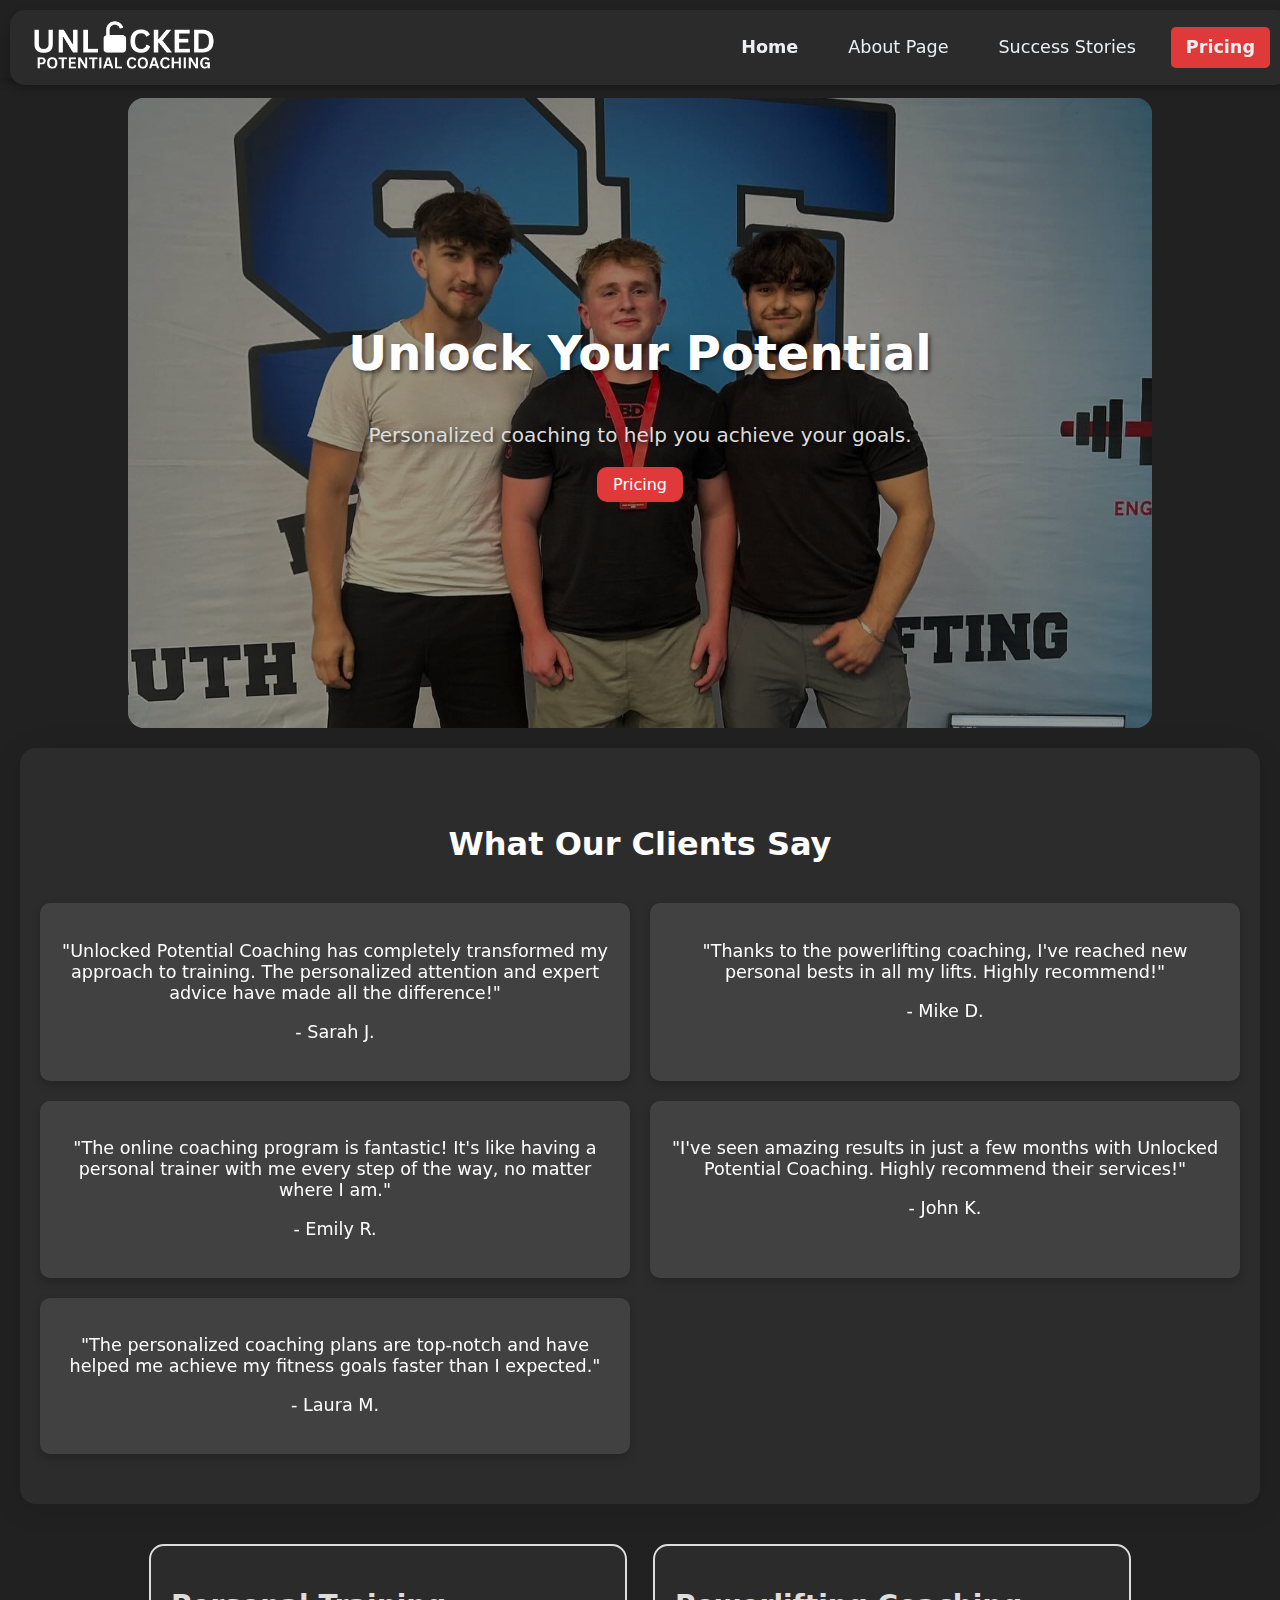
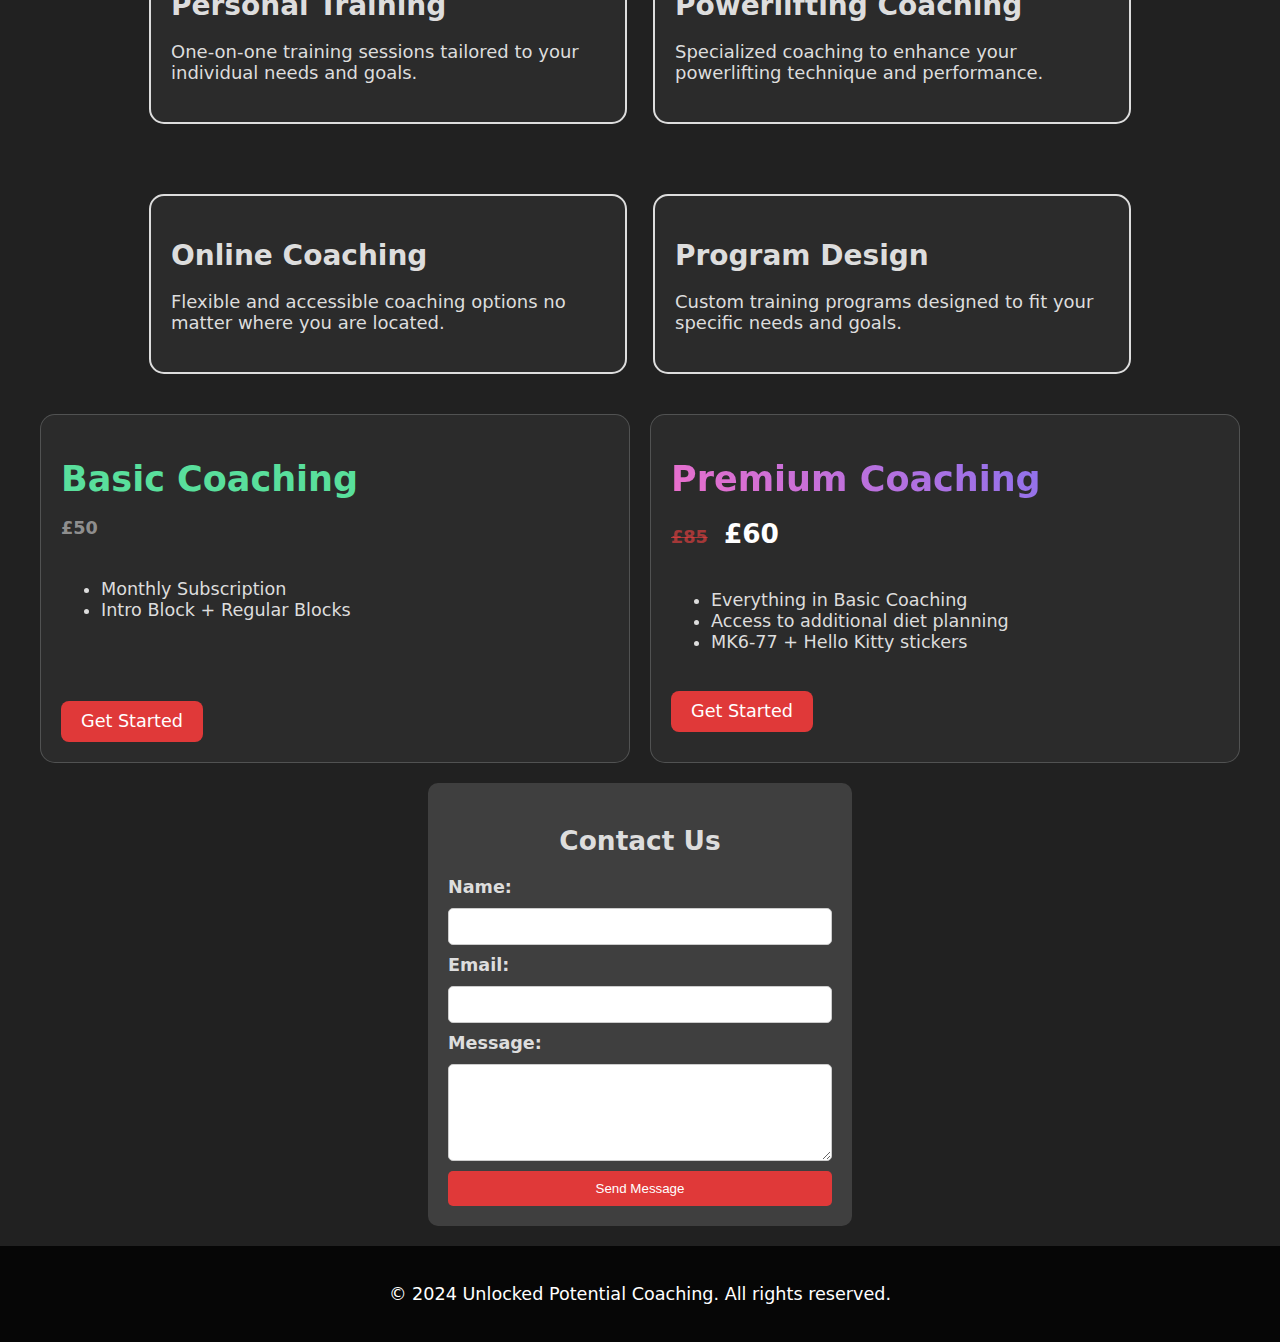
==== index.html @ 88c28a13 "Sticky Header + mobile support" ====
<!DOCTYPE html>
<html lang="en">

<head>
    <meta charset="UTF-8">
    <meta name="viewport" content="width=device-width, initial-scale=1.0">
    <title>Unlocked Potential Coaching</title>
    <link rel="stylesheet" href="styles.css">
    <link rel="apple-touch-icon" sizes="180x180" href="/assets/favicon/apple-touch-icon.png">
    <link rel="icon" type="image/png" sizes="32x32" href="/assets/favicon/favicon-32x32.png">
    <link rel="icon" type="image/png" sizes="16x16" href="/assets/favicon/favicon-16x16.png">
    <link rel="manifest" href="/assets/favicon/site.webmanifest">
    <script async src="https://js.stripe.com/v3/buy-button.js"></script>
    <style>
        
        html {
            scroll-behavior: smooth;
        }

        .cta {
            display: inline-block;
            text-align: center;
            background-color: var(--secondarycolor);
            color: #fff;
            padding: 10px 20px;
            border-radius: 8px;
            text-decoration: none;
            margin-top: 20px;
            position: relative;
            z-index: 2;
            cursor: pointer;
            transition: background-color 0.3s ease, box-shadow 400ms ease, transform 200ms ease;
        }

        .cta:hover {
            background-color: hsl(165, 82.26%, 51.37%);
            box-shadow: 0 0 15px 2px hsl(165, 82.26%, 51.37%);
            transform: scale(1.05);
        }

        .stripe-container {
            display: inline-block;
        }

        .stripe-container>div {
            display: none;
        }

        #contact {
    padding: 20px;
    background-color: #3f3f3f;
    border-radius: 10px;
    max-width: 30%;
    margin: 0 auto;
}

#contact h2 {
    text-align: center;
    margin-bottom: 20px;
}

#contact form {
    display: flex;
    flex-direction: column;
    gap: 10px;
}

#contact label {
    font-weight: bold;
}

#contact input,
#contact textarea {
    padding: 10px;
    border: 1px solid #ccc;
    border-radius: 5px;
}

#contact button {
    padding: 10px;
    background-color: var(--secondarycolor);
    color: rgb(255, 255, 255);
    border: none;
    border-radius: 5px;
    cursor: pointer;
    transition: background-color 0.3s ease;
}

#contact button:hover {
    background-color: hsl(165, 82.26%, 51.37%);
}
@media (max-width: 768px) {
    #contact {
        max-width: 80%;
    }
}




    </style>
</head>

<body>

<header>
    <div class="header-container">
        <div class="logo">
            <img src="/assets/logo.png" alt="Unlocked Potential Coaching Logo">
        </div>
        <input type="checkbox" id="sidebar-active">
        <label for="sidebar-active" id="hamburger-menu">
            <span></span>
            <span></span>
            <span></span>
        </label>
        <label id="overlay" for="sidebar-active"></label>
        <nav class="nav-links links-container">
            <label for="sidebar-active" class="close-sidebar-button">
                <svg xmlns="http://www.w3.org/2000/svg" height="32" viewBox="0 -960 960 960" width="32" fill="#ffffff">
                    <path
                        d="m256-200-56-56 224-224-224-224 56-56 224 224 224-224 56 56-224 224 224 224-56 56-224-224-224 224Z" />
                </svg>
            </label>
            <a href="#" class="active">Home</a>
            <a href="/pages/About.html">About Page</a>
            <a href="/pages/Stories.html">Success Stories</a>
            <a href="#pricing" class="cta-link">Pricing</a>
        </nav>
    </div>
</header>





    <section class="hero">
        <h1>Unlock Your Potential</h1>
        <p>Personalized coaching to help you achieve your goals.</p>
        <a href="#pricing">Pricing</a>
    </section>

<section class="testimonials">
    <h2>What Our Clients Say</h2>
    <div class="testimonials-grid">
        <div class="testimonial-item">
            <p>"Unlocked Potential Coaching has completely transformed my approach to training. The personalized
                attention and expert advice have made all the difference!"</p>
            <p>- Sarah J.</p>
        </div>
        <div class="testimonial-item">
            <p>"Thanks to the powerlifting coaching, I've reached new personal bests in all my lifts. Highly recommend!"
            </p>
            <p>- Mike D.</p>
        </div>
        <div class="testimonial-item">
            <p>"The online coaching program is fantastic! It's like having a personal trainer with me every step of the
                way, no matter where I am."</p>
            <p>- Emily R.</p>
        </div>
        <div class="testimonial-item">
            <p>"I've seen amazing results in just a few months with Unlocked Potential Coaching. Highly recommend their
                services!"</p>
            <p>- John K.</p>
        </div>
        <div class="testimonial-item">
            <p>"The personalized coaching plans are top-notch and have helped me achieve my fitness goals faster than I
                expected."</p>
            <p>- Laura M.</p>
        </div>

    </div>
</section>



    <section class="sections">
        <div class="section">
            <h2>Personal Training</h2>
            <p>One-on-one training sessions tailored to your individual needs and goals.</p>
            <div class="overlay-effect"></div>
        </div>
        <div class="section">
            <h2>Powerlifting Coaching</h2>
            <p>Specialized coaching to enhance your powerlifting technique and performance.</p>
            <div class="overlay-effect"></div>
        </div>
        <div class="section">
            <h2>Online Coaching</h2>
            <p>Flexible and accessible coaching options no matter where you are located.</p>
            <div class="overlay-effect"></div>
        </div>
        <div class="section">
            <h2>Program Design</h2>
            <p>Custom training programs designed to fit your specific needs and goals.</p>
            <div class="overlay-effect"></div>
        </div>
    </section>

    <main class="main flow" id="pricing">
      
        <div class="cards">
            <div class="cards__inner">
                <!-- Basic Package -->
                <div class="card">
                    <h1 class="card__heading">Basic Coaching</h1>
                    <p class="card__price">£50</p>
                    <ul>
                        <li>Monthly Subscription</li>
                        <li>Intro Block + Regular Blocks</li>
                        <br>
                        <br>
                    </ul>
                    <div class="cta" onclick="window.open('https://buy.stripe.com/test_aEU6qYb2I2iV1IA4gi', '_blank');">Get
                        Started</div>
                    <div class="overlay-effect"></div>
                </div>
                <!-- Simple Package -->
                <div class="card">
                    <h1 class="card__heading gradient-text">Premium Coaching</h1>
                    <p class="card__price">
                        <span class="original-price">£85</span>
                        <span class="discounted-price">£60</span>
                    </p>
                    <ul>
                        <li>Everything in Basic Coaching</li>
                        <li>Access to additional diet planning</li>
                        <li>MK6-77 + Hello Kitty stickers</li>
                    </ul>
                    <div class="cta" onclick="window.open('https://buy.stripe.com/test_6oE5mU4Ek4r3bjaeUV', '_blank');">Get Started
                    </div>
                    <div class="overlay-effect"></div>
                </div>


            </div>
        </div>
    </main>

<section id="contact">
    <h2>Contact Us</h2>
    <form action="https://formspree.io/f/manwdkyg" method="POST">
        <label for="name">Name:</label>
        <input type="text" id="name" name="name" required>

        <label for="email">Email:</label>
        <input type="email" id="email" name="email" required>

        <label for="message">Message:</label>
        <textarea id="message" name="message" rows="5" required></textarea>

        <button type="submit">Send Message</button>
    </form>
</section>
    

    <footer>
        <p>&copy; 2024 Unlocked Potential Coaching. All rights reserved.</p>
    </footer>

    <script>
        document.addEventListener("DOMContentLoaded", function () {
            const hoverElements = document.querySelectorAll('.card, .section');

            hoverElements.forEach(element => {
                element.addEventListener('mousemove', function (e) {
                    const rect = element.getBoundingClientRect();
                    const x = e.clientX - rect.left;
                    const y = e.clientY - rect.top;

                    element.style.setProperty('--x', `${x}px`);
                    element.style.setProperty('--y', `${y}px`);
                });

                element.addEventListener('mouseleave', function () {
                    element.style.setProperty('--x', `50%`);
                    element.style.setProperty('--y', `50%`);
                });
            });
        });
    </script>

</body>

</html>
---- styles.css ----
:root {
    --secondarycolor: #e03939;
    --color-1: #2b2b2b;
    --text-color: #eceff1;
    --accent-color: hsla(165, 82%, 51%, 0.301);
}

body {
    font-family: "League Spartan", system-ui, sans-serif;
    font-size: 1.1rem;
    line-height: 1.2;
    background-color: #212121;
    color: #ddd;
    margin: 0;
    margin-top: 3%;
    padding: 0;
}

header {
    background: #00000009;
    color: #eceff1;
    padding: 20px;
    text-align: center;
    position: relative;
    z-index: 100;
    box-shadow: 0 4px 8px rgba(0, 0, 0, 0.2);
    transition: background-color 400ms ease, box-shadow 400ms ease, transform 200ms ease;
    margin-bottom: 20px;
}

header h1 {
    margin: 0;
}

.header-container {
    background: #2b2b2b;
    padding: 10px 20px;
    box-shadow: 0 4px 8px rgba(0, 0, 0, 0.2);
    display: flex;
    align-items: center;
    justify-content: space-between;
    border-radius: 15px;
    position: fixed;
    top: 0;
    left: 0;
    right: 0;
    z-index: 100;
    width: calc(100% - 40px);
    margin: 10px;
}



.logo img {
    height: 50px;
    width: auto;
}

#hamburger-menu {
    cursor: pointer;
    display: none;
    flex-direction: column;
    justify-content: space-between;
    width: 30px;
    height: 20px;
}

#hamburger-menu span {
    display: block;
    height: 3px;
    width: 100%;
    background-color: var(--text-color);
    border-radius: 2px;
}


.nav-links {
    display: flex;
    gap: 20px;
    justify-content: flex-end;
    flex: 1;
}

.nav-links a {
    color: #eceff1;
    text-decoration: none;
    padding: 10px 15px;
    transition: background-color 0.3s ease, color 0.3s ease;
}

.nav-links a.active {
    font-weight: bold;
}

.nav-links a:hover {
    color: #ffffff;
    background-color: rgba(255, 255, 255, 0.1);
    border-radius: 5px;
}

.cta-link {
    background-color: var(--secondarycolor);
    color: white;
    padding: 10px 20px;
    border-radius: 5px;
    font-weight: bold;
    transition: background-color 0.3s ease, transform 0.2s ease;
}

.cta-link:hover {
    background-color: var(--accent-color);
    transform: scale(1.1);
    box-shadow: 0 0 15px 2px var(--accent-color);
}

.hero {
    display: flex;
    flex-direction: column;
    justify-content: center;
    align-items: center;
    height: 70vh;
    width: 80%;
    text-align: center;
    background: url('/assets/pic1.jpg') no-repeat center;
    background-size: cover;
    background-position: center middle;
    border-radius: 16px;
    position: relative;
    z-index: 1;
    color: white;
    margin: 0 auto;
}

.hero::before {
    content: '';
    position: absolute;
    top: 0;
    left: 0;
    width: 100%;
    height: 100%;
    background: rgba(0, 0, 0, 0.4);
    z-index: -1;
    border-radius: 16px;
}

.hero h1 {
    font-size: 48px;
    margin: 0 0 20px;
    color: #ffffff;
    text-shadow: 2px 2px 4px rgba(0, 0, 0, 0.6);
}

.hero p {
    font-size: 20px;
    margin: 20px 0;
    color: #dddddd;
    text-shadow: 2px 2px 4px rgba(0, 0, 0, 0.6);
}

.hero a {
    color: #fff;
    background-color: var(--secondarycolor);
    padding: 8px 16px;
    text-decoration: none;
    border-radius: 10px;
    font-size: 16px;
    transition: background-color 0.3s ease, box-shadow 400ms ease, transform 200ms ease;
    position: relative;
    z-index: 2;
}

.hero a:hover {
    transform: scale(1.1);
    background-color: var(--accent-color);
    box-shadow: 0 0 15px 2px var(--accent-color);
}

.sections {
    display: grid;
    grid-template-columns: repeat(2, minmax(auto, 35%));
    gap: 70px;
    padding: 20px;
    justify-content: center;
}

.section {
    background-color: #2b2b2b;
    border: 2px solid;
    border-radius: 15px;
    padding: 20px;
    transition: background 400ms ease, box-shadow 400ms ease, transform 200ms ease;
    width: 100%;
    justify-self: center;
    position: relative;
    overflow: hidden;
}

.section h2 {
    font-size: 28px;
    margin-bottom: 15px;
}

.section p {
    font-size: 18px;
}

.main {
    max-width: 1200px;
    margin: 0 auto;
    padding: 20px;
}

.cards {
    position: relative;
}

.cards__inner {
    display: flex;
    flex-wrap: wrap;
    gap: 20px;
}

.card {
    flex: 1 1 30%;
    padding: 20px;
    background-color: #2b2b2b;
    border: 1px solid #eceff133;
    border-radius: 15px;
    transition: background 400ms ease, box-shadow 400ms ease, transform 200ms ease;
    position: relative;
    overflow: hidden;
}

.card__heading {
    color: #59df9c;
    font-size: 35px;
    font-weight: 600;
    margin-bottom: 10px;
}

.card__price {
    color: rgba(255, 255, 255, 0.486);
    font-weight: 700;
    margin-bottom: 40px;
}

.original-price {
    text-decoration: line-through;
    color: #e43f3fab;
    margin-right: 10px;
}

.discounted-price {
    color: rgb(255, 255, 255);
    font-size: 1.5em;
    font-weight: bold;
}

.cta {
    display: block;
    text-align: center;
    background-color: var(--secondarycolor);
    color: #fff;
    padding: 10px;
    border-radius: 8px;
    text-decoration: none;
    margin-top: 20px;
    position: relative;
    z-index: 2;
    transition: background-color 0.3s ease, box-shadow 400ms ease, transform 200ms ease;
}

.cta:hover {
    background-color: var(--accent-color);
    box-shadow: 0 0 15px 2px var(--accent-color);
    transform: scale(1.05);
}

.testimonials {
    background: rgba(255, 255, 255, 0.05);
    border-radius: 16px;
    box-shadow: 0 4px 30px rgba(0, 0, 0, 0.1);
    padding: 50px 20px;
    margin: 20px;
    color: white;
    text-align: center;
}

.testimonials-grid {
    display: grid;
    grid-template-columns: repeat(2, 1fr);
    gap: 20px;
    margin-top: 30px;
}

.testimonials h2 {
    font-size: 32px;
    margin-bottom: 40px;
}

.testimonial-item {
    background: rgba(255, 255, 255, 0.1);
    backdrop-filter: blur(10px);
    border-radius: 10px;
    padding: 20px;
    box-shadow: 0 4px 10px rgba(0, 0, 0, 0.2);
    color: white;
}

footer {
    background: rgba(0, 0, 0, 0.8);
    color: white;
    text-align: center;
    padding: 20px;
    margin-top: 20px;
}

.hover-effect {
    position: relative;
    z-index: 1;
    background-color: #2b2b2b;
    border-radius: 15px;
    padding: 20px;
    transition: background 400ms ease, box-shadow 400ms ease, transform 200ms ease;
}

@keyframes gradient-animation {
    0% {
        background-position: 0% 50%;
    }

    50% {
        background-position: 100% 50%;
    }

    100% {
        background-position: 0% 50%;
    }
}

.gradient-text {
    background: linear-gradient(45deg, #ff6ec4, #7873f5, #4fba6f, #ff6ec4);
    background-size: 300% 300%;
    -webkit-background-clip: text;
    -webkit-text-fill-color: transparent;
    animation: gradient-animation 5s ease infinite;
}

.overlay-effect {
    position: absolute;
    inset: 0;
    pointer-events: none;
    user-select: none;
    opacity: 0.2;
    transition: 400ms ease-in-out;
    border-radius: inherit;
}

.section:nth-child(1):hover {
    background: transparent;
    box-shadow: 0 0 15px 2px var(--accent-color);
    transform: scale(1.05);
}

.section:nth-child(1):hover .overlay-effect {
    opacity: 1;
    background: radial-gradient(circle at var(--x) var(--y), var(--accent-color, 0.2), transparent 50%);
}

.section:nth-child(2):hover {
    background: transparent;
    box-shadow: 0 0 15px 2px hsl(291.34, 95.9%, 61.76%);
    transform: scale(1.05);
}

.section:nth-child(2):hover .overlay-effect {
    opacity: 1;
    background: radial-gradient(circle at var(--x) var(--y), hsl(291.34, 95.9%, 61.76%, 0.2), transparent 50%);
}

.section:nth-child(3):hover {
    background: transparent;
    box-shadow: 0 0 15px 2px hsl(338.69, 100%, 48.04%);
    transform: scale(1.05);
}

.section:nth-child(3):hover .overlay-effect {
    opacity: 1;
    background: radial-gradient(circle at var(--x) var(--y), hsl(338.69, 100%, 48.04%, 0.2), transparent 50%);
}

.section:nth-child(4):hover {
    background: transparent;
    box-shadow: 0 0 15px 2px hsl(48, 100%, 67%);
    transform: scale(1.05);
}

.section:nth-child(4):hover .overlay-effect {
    opacity: 1;
    background: radial-gradient(circle at var(--x) var(--y), hsl(48, 100%, 67%, 0.2), transparent 50%);
}

.card:nth-child(1):hover {
    box-shadow: 0 0 15px 2px hsl(338.69, 100%, 48.04%);
    transform: scale(1.05);
}

.card:nth-child(2):hover {
    box-shadow: 0 0 15px 2px hsl(338.69, 100%, 48.04%);
    transform: scale(1.05);
}

.card:nth-child(1):hover .overlay-effect {
    opacity: 1;
    background: radial-gradient(circle at var(--x) var(--y), hsl(338.69, 100%, 48.04%, 0.2), transparent 50%);
}

.card:nth-child(2):hover .overlay-effect {
    opacity: 1;
    background: radial-gradient(circle at var(--x) var(--y), hsl(338.69, 100%, 48.04%, 0.2), transparent 50%);
}

@media (max-width: 768px) {
    .header-container {
        flex-direction: column;
    }

    .nav-links {
        justify-content: center;
        flex-wrap: wrap;
    }

    .sections {
        grid-template-columns: 1fr;
        gap: 15px;
        width: 60%;
        margin: 0 auto;
    }

    .testimonials-grid {
        grid-template-columns: 1fr;
    }

    .hero {
        width: 90%;
    }

    .card {
        flex: 1 1 100%;
    }

    .profile {
        margin: 0px;
    }

    .profile-container {
        gap: 10px;
    }

    .profile img {
        width: 100px;
        height: 100px;
    }

    .profile h3 {
        font-size: 16px;
     
    }
}

@media (max-width: 480px) {
    .hero h1 {
        font-size: 28px;
    }

    .hero p {
        font-size: 16px;
    }

    .cta,
    .cta-link {
        padding: 8px 16px;
        font-size: 14px;
    }

    .card__heading {
        font-size: 28px;
    }

    .card__price {
        font-size: 24px;
    }

    .sections {
        padding: 10px;
    }

    .profile-container {
        gap: 25px;
   
    }

    .profile img {
        width: 70px;
        height: 70px;
    }

    .profile h3 {
        font-size: 14px;
 
    }
}

@media (max-width: 360px) {
    .profile-container {
        gap: 10px;

    }

    .profile img {
        width: 50px;
        height: 50px;
    }

    .profile h3 {
        font-size: 12px;

    }
}


#sidebar-active {
    display: none;
}

.links-container {
    flex-direction: row;
}

#hamburger-menu,
.close-sidebar-button {
    display: none;
}

@media (max-width: 768px) {
    .nav-links {
        flex-direction: column;
        position: fixed;
        top: 0;
        right: -100%;
        width: 300px;
        height: 100%;
        background-color: var(--color-1);
        box-shadow: -5px 0 5px rgba(0, 0, 0, 0.25);
        transition: right 0.75s ease-out;
        z-index: 10;
    }

    .nav-links a {
        width: 100%;
        padding: 15px 30px;
        border-bottom: 1px solid rgba(255, 255, 255, 0.1);
    }

    #hamburger-menu {
        display: flex;
    }

    #sidebar-active:checked~.nav-links {
        right: 0;
    }

    #sidebar-active:checked~#overlay {
        height: 100%;
        width: 100%;
        position: fixed;
        top: 0;
        left: 0;
        z-index: 9;
        background: rgba(0, 0, 0, 0.5);
    }

    .close-sidebar-button {
        display: block;
        padding: 20px;
    }
}
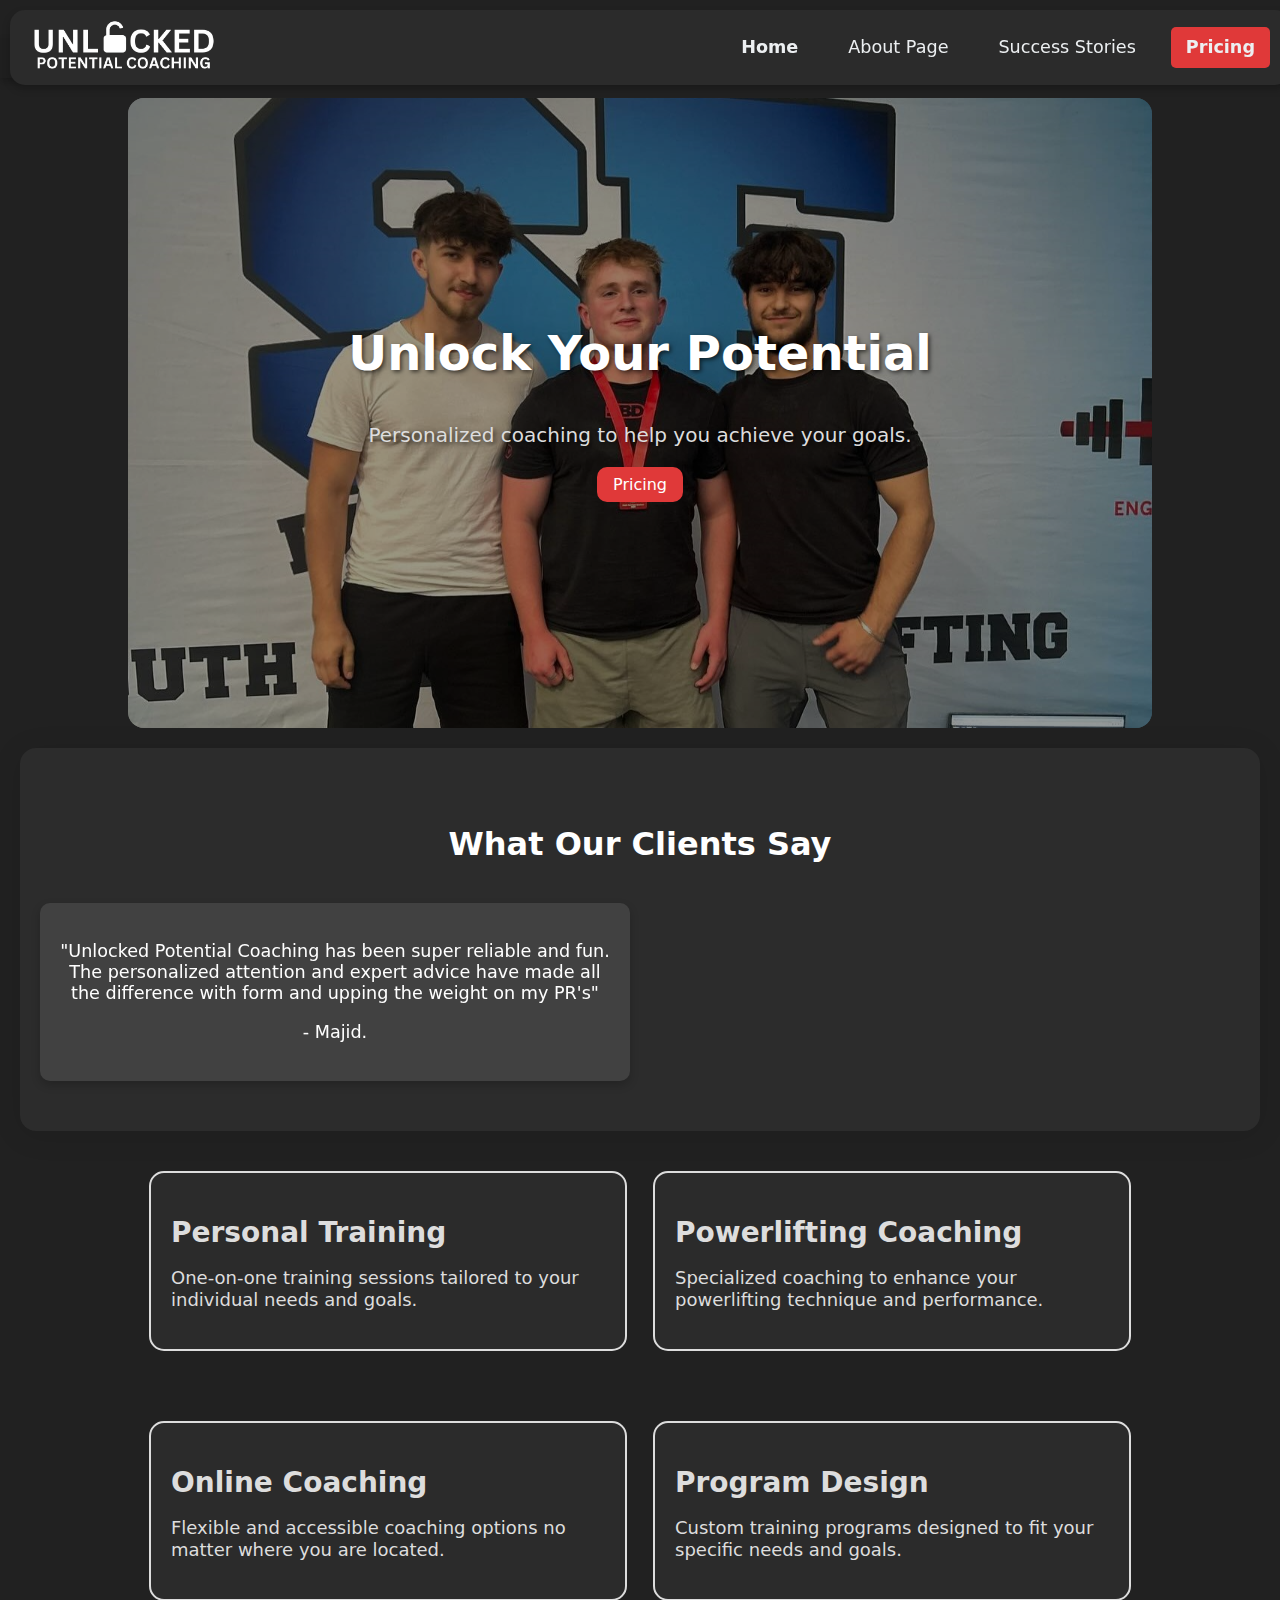
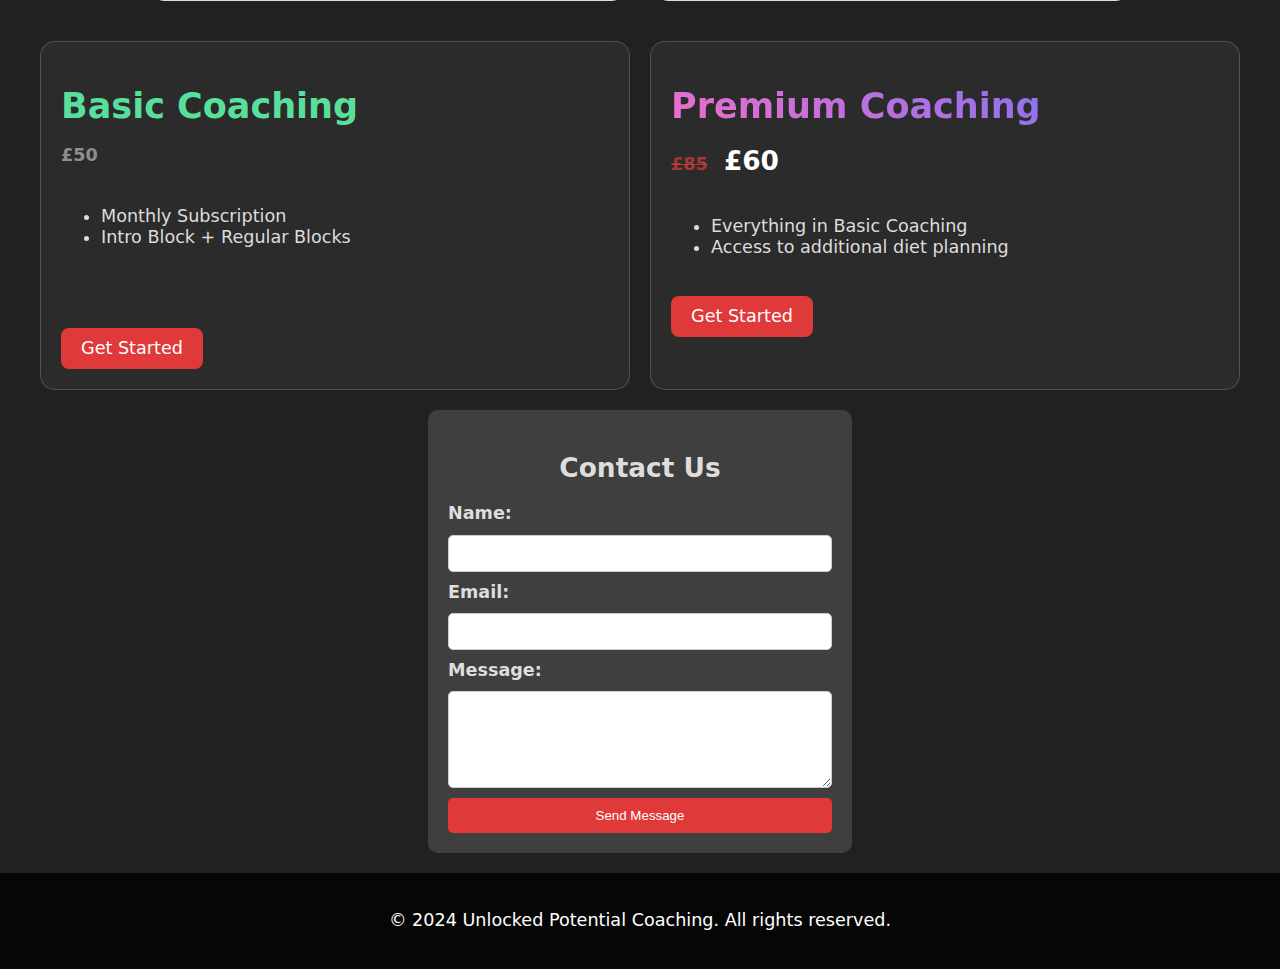
==== commit f1f18740: "Testi" ====
--- a/index.html
+++ b/index.html
@@ -144,30 +144,11 @@
     <h2>What Our Clients Say</h2>
     <div class="testimonials-grid">
         <div class="testimonial-item">
-            <p>"Unlocked Potential Coaching has completely transformed my approach to training. The personalized
-                attention and expert advice have made all the difference!"</p>
-            <p>- Sarah J.</p>
-        </div>
-        <div class="testimonial-item">
-            <p>"Thanks to the powerlifting coaching, I've reached new personal bests in all my lifts. Highly recommend!"
-            </p>
-            <p>- Mike D.</p>
-        </div>
-        <div class="testimonial-item">
-            <p>"The online coaching program is fantastic! It's like having a personal trainer with me every step of the
-                way, no matter where I am."</p>
-            <p>- Emily R.</p>
-        </div>
-        <div class="testimonial-item">
-            <p>"I've seen amazing results in just a few months with Unlocked Potential Coaching. Highly recommend their
-                services!"</p>
-            <p>- John K.</p>
-        </div>
-        <div class="testimonial-item">
-            <p>"The personalized coaching plans are top-notch and have helped me achieve my fitness goals faster than I
-                expected."</p>
-            <p>- Laura M.</p>
-        </div>
+            <p>"Unlocked Potential Coaching has been super reliable and fun. The personalized
+                attention and expert advice have made all the difference with form and upping the weight on my PR's"</p>
+            <p>- Majid.</p>
+        </div>
+
 
     </div>
 </section>
@@ -225,7 +206,7 @@
                     <ul>
                         <li>Everything in Basic Coaching</li>
                         <li>Access to additional diet planning</li>
-                        <li>MK6-77 + Hello Kitty stickers</li>
+           
                     </ul>
                     <div class="cta" onclick="window.open('https://buy.stripe.com/test_6oE5mU4Ek4r3bjaeUV', '_blank');">Get Started
                     </div>
--- a/styles.css
+++ b/styles.css
@@ -543,6 +543,22 @@
 }
 
 @media (max-width: 768px) {
+    .header-container {
+
+            padding: 10px 15px;
+            box-shadow: 0 4px 8px rgba(0, 0, 0, 0.2);
+            display: flex;
+            align-items: center;
+            justify-content: space-between;
+            border-radius: 15px;
+            position: fixed;
+            top: 0;
+            left: 0;
+            right: 0;
+            z-index: 100;
+            width: calc(100% - 40px);
+            margin-left: 5px;
+        }
     .nav-links {
         flex-direction: column;
         position: fixed;
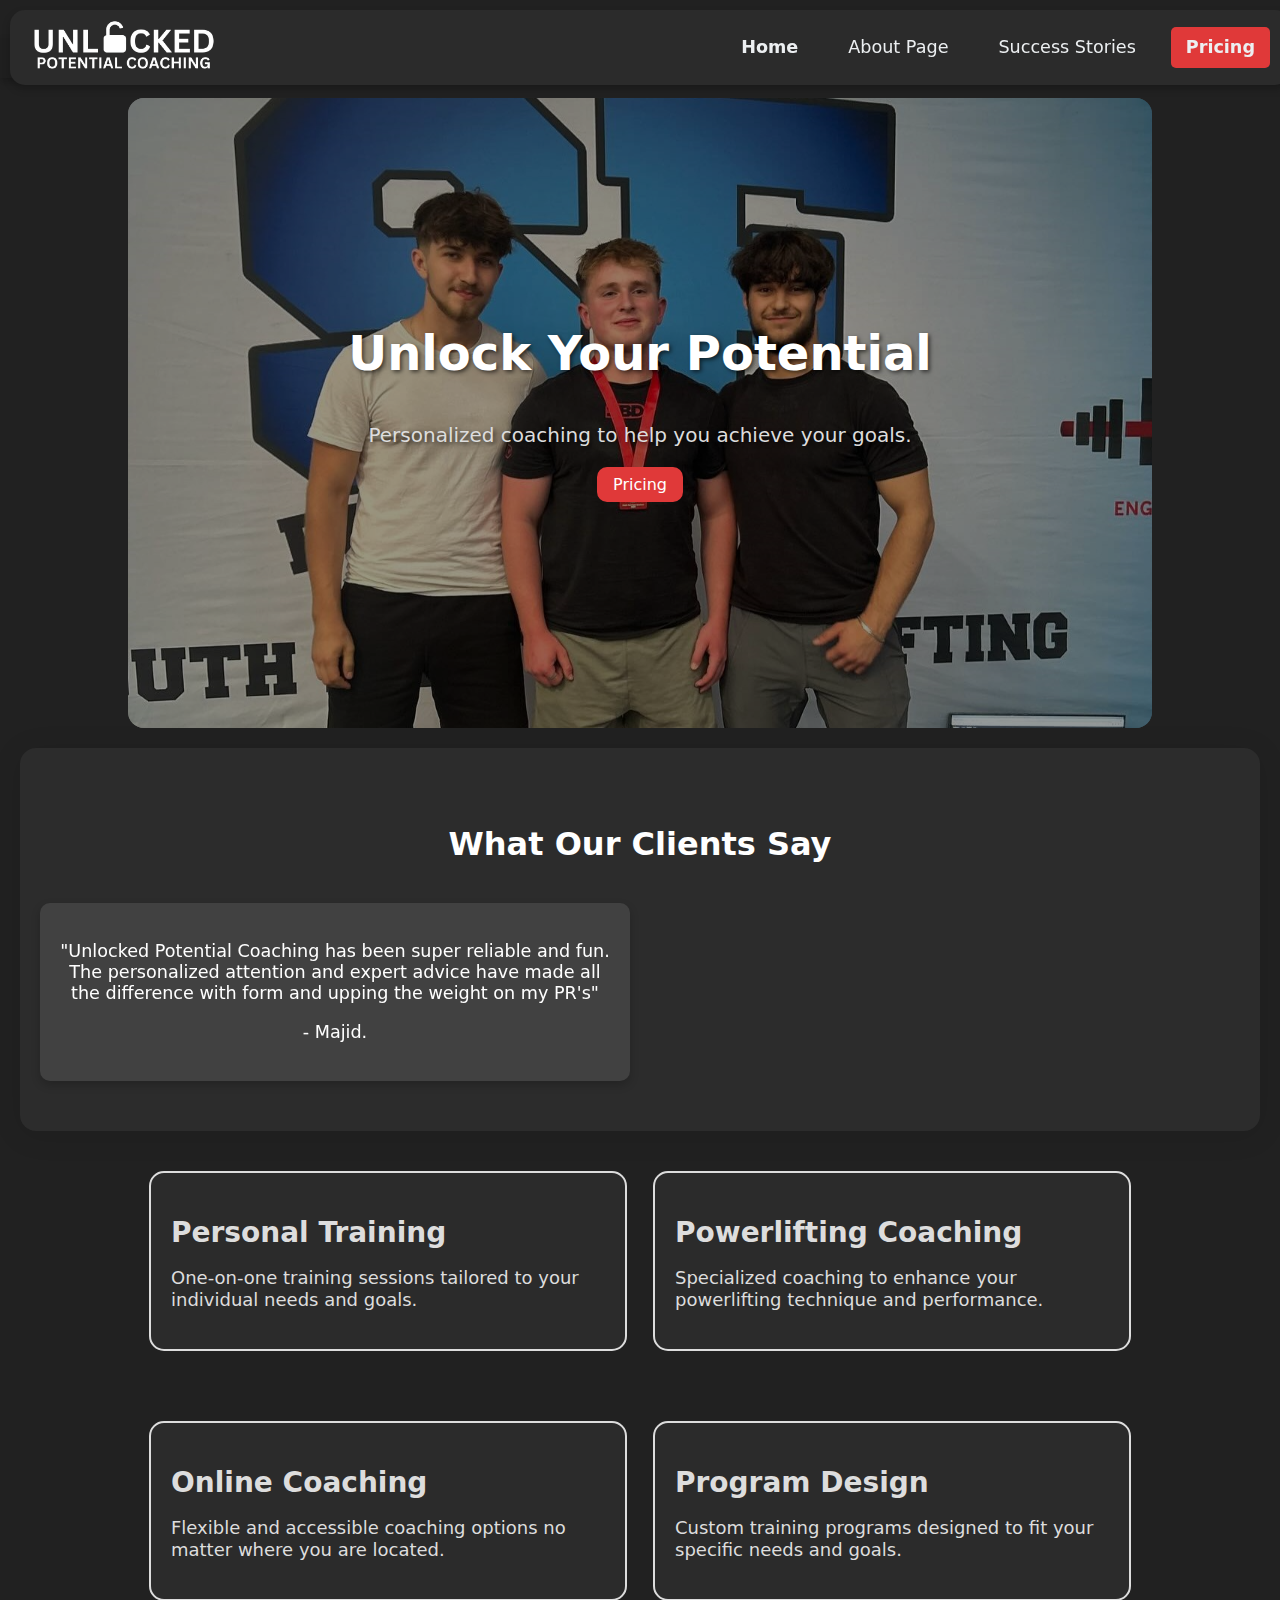
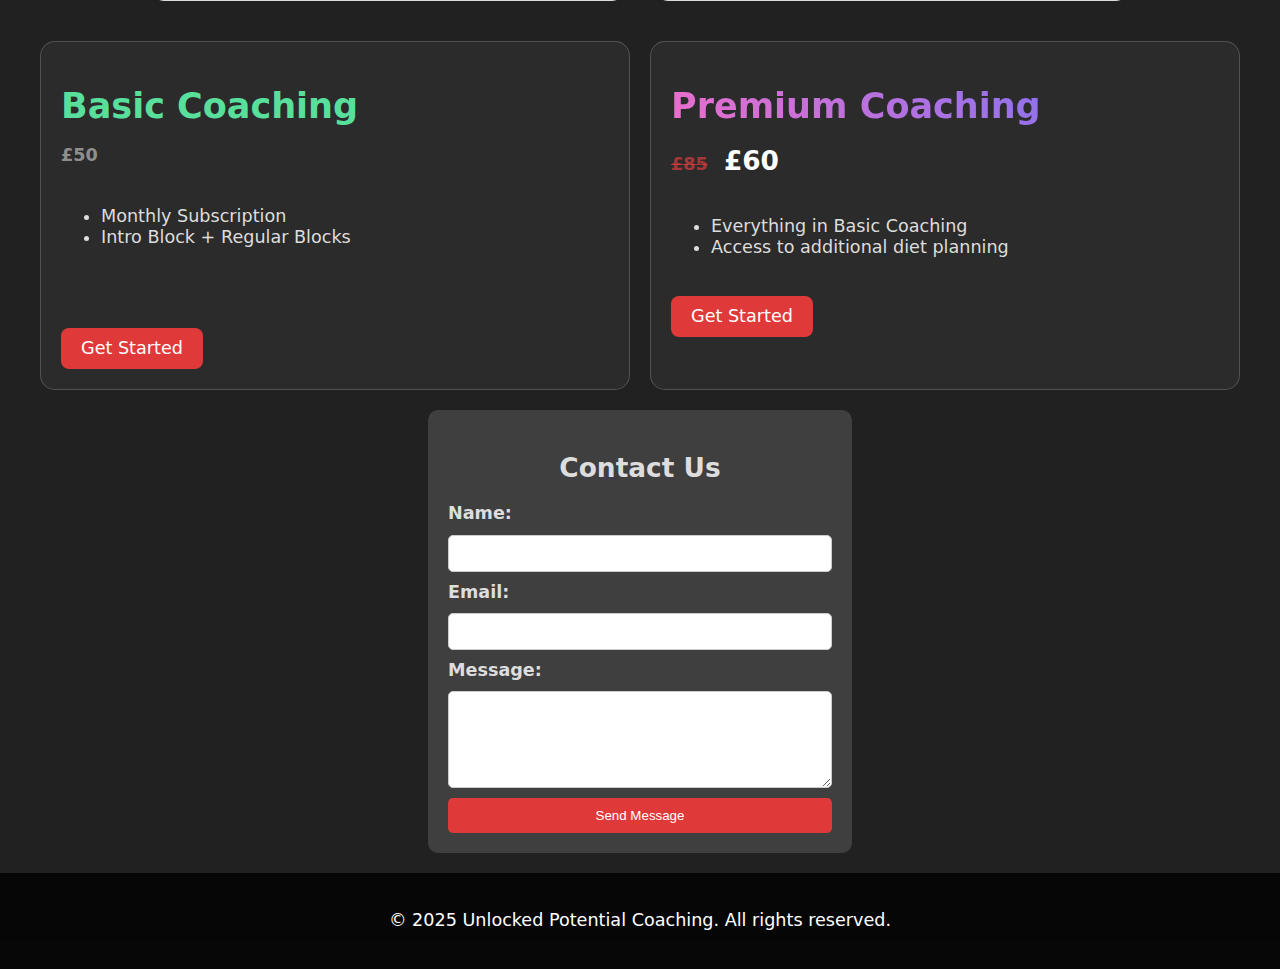
==== commit 6e5151c2: "Year update" ====
--- a/index.html
+++ b/index.html
@@ -236,7 +236,7 @@
     
 
     <footer>
-        <p>&copy; 2024 Unlocked Potential Coaching. All rights reserved.</p>
+        <p>&copy; 2025 Unlocked Potential Coaching. All rights reserved.</p>
     </footer>
 
     <script>
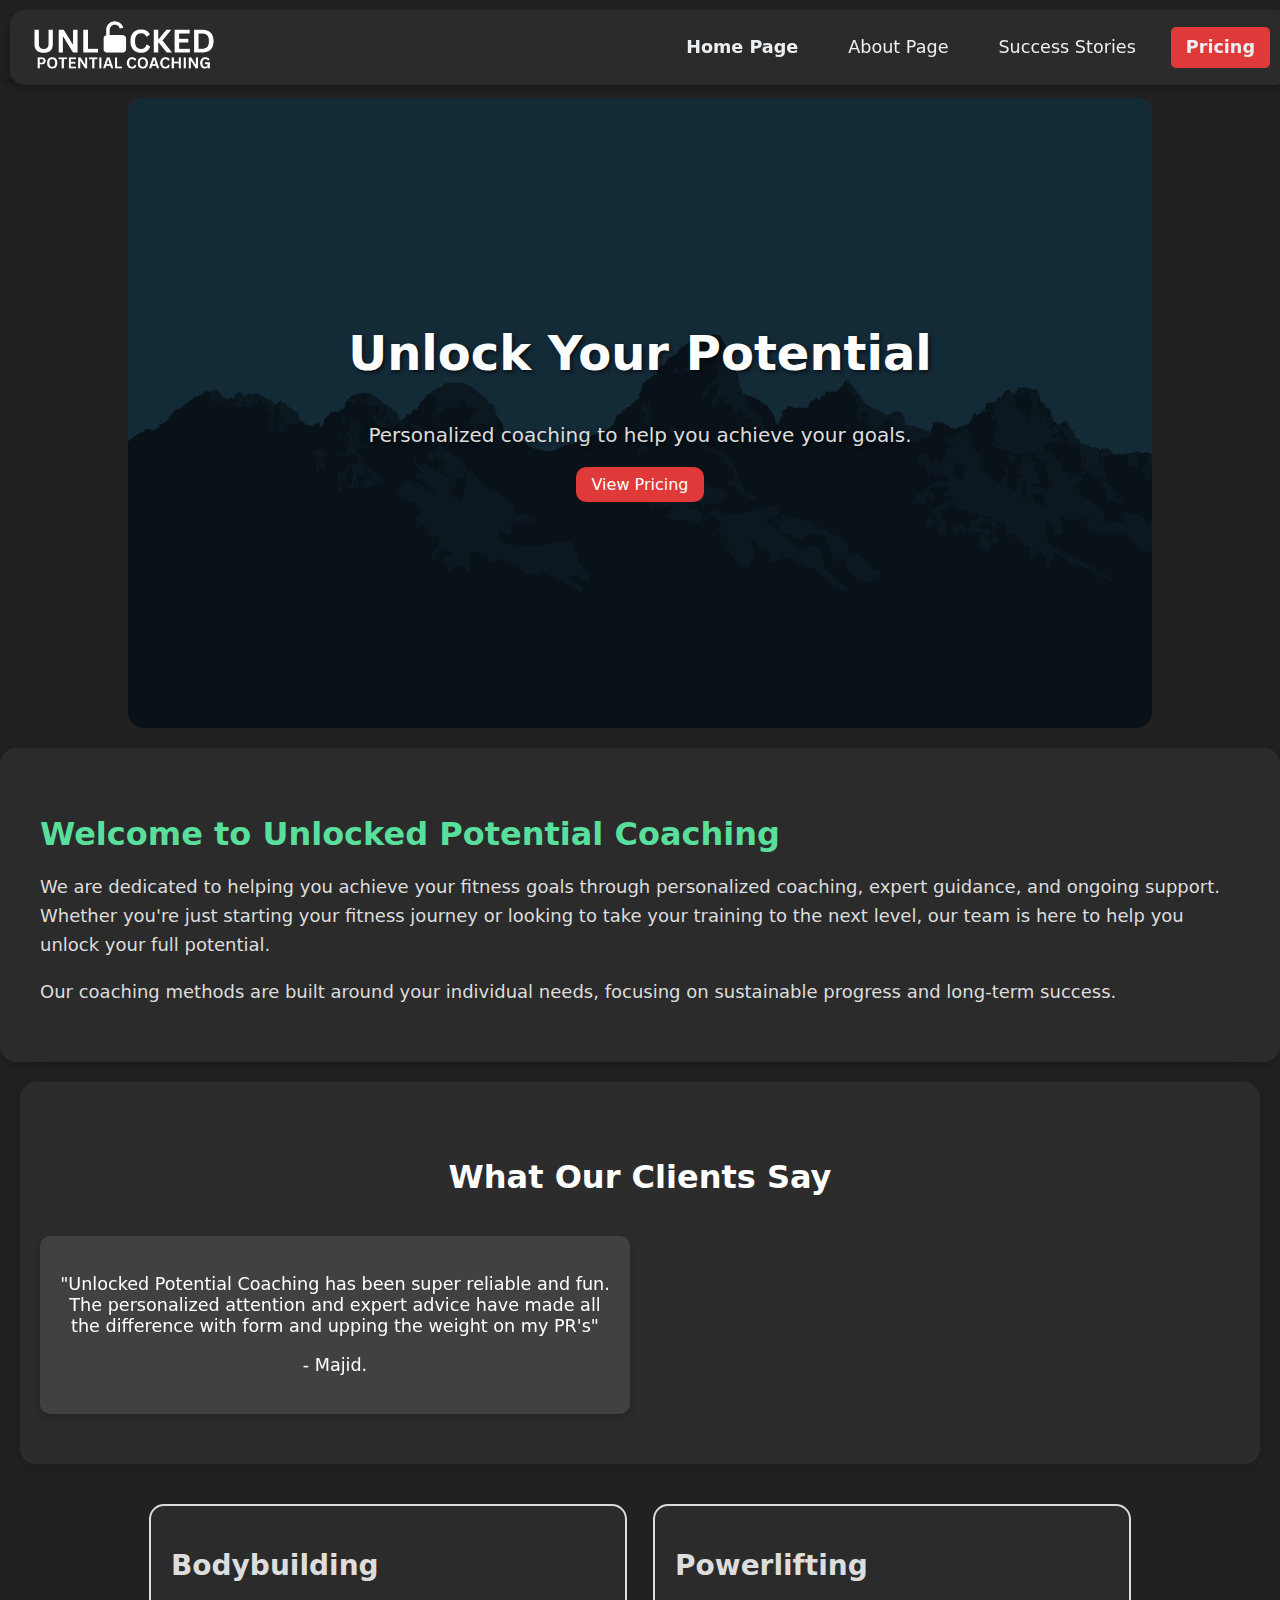
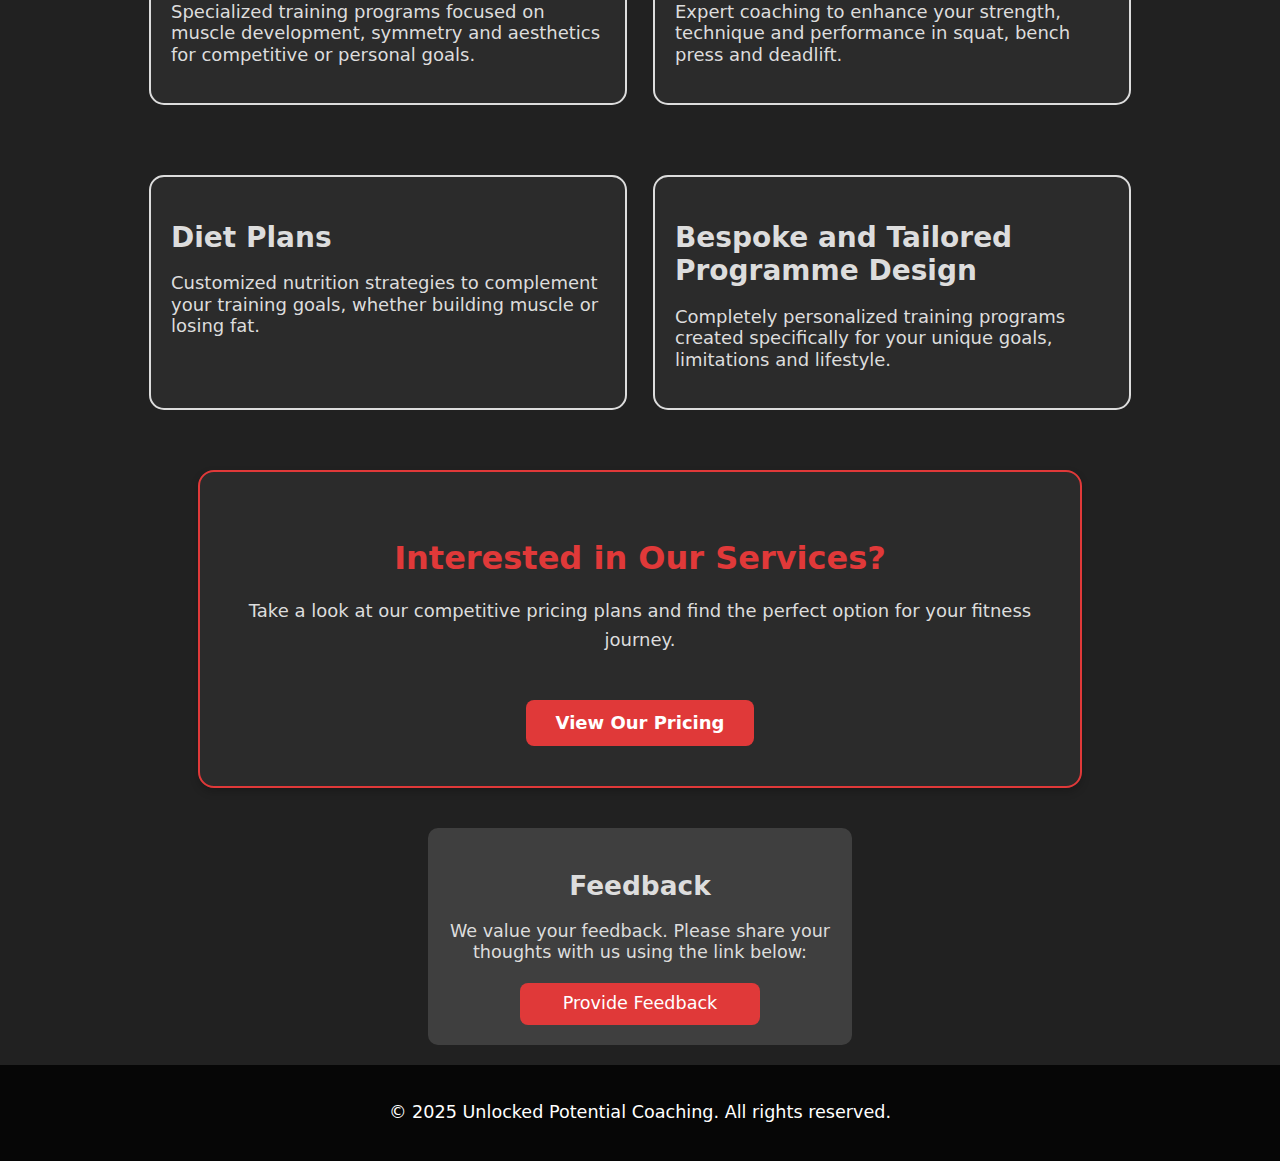
==== commit dd43138c: "V2" ====
--- a/index.html
+++ b/index.html
@@ -122,23 +122,25 @@
                         d="m256-200-56-56 224-224-224-224 56-56 224 224 224-224 56 56-224 224 224 224-56 56-224-224-224 224Z" />
                 </svg>
             </label>
-            <a href="#" class="active">Home</a>
+            <a href="#" class="active">Home Page</a>
             <a href="/pages/About.html">About Page</a>
             <a href="/pages/Stories.html">Success Stories</a>
-            <a href="#pricing" class="cta-link">Pricing</a>
+            <a href="/pages/Pricing.html" class="cta-link">Pricing</a>
         </nav>
     </div>
 </header>
 
-
-
-
-
-    <section class="hero">
-        <h1>Unlock Your Potential</h1>
-        <p>Personalized coaching to help you achieve your goals.</p>
-        <a href="#pricing">Pricing</a>
-    </section>
+<section class="hero">
+    <h1>Unlock Your Potential</h1>
+    <p>Personalized coaching to help you achieve your goals.</p>
+    <a href="/pages/Pricing.html">View Pricing</a>
+</section>
+
+<section class="about-intro">
+    <h2>Welcome to Unlocked Potential Coaching</h2>
+    <p>We are dedicated to helping you achieve your fitness goals through personalized coaching, expert guidance, and ongoing support. Whether you're just starting your fitness journey or looking to take your training to the next level, our team is here to help you unlock your full potential.</p>
+    <p>Our coaching methods are built around your individual needs, focusing on sustainable progress and long-term success.</p>
+</section>
 
 <section class="testimonials">
     <h2>What Our Clients Say</h2>
@@ -153,85 +155,39 @@
     </div>
 </section>
 
-
-
-    <section class="sections">
-        <div class="section">
-            <h2>Personal Training</h2>
-            <p>One-on-one training sessions tailored to your individual needs and goals.</p>
-            <div class="overlay-effect"></div>
-        </div>
-        <div class="section">
-            <h2>Powerlifting Coaching</h2>
-            <p>Specialized coaching to enhance your powerlifting technique and performance.</p>
-            <div class="overlay-effect"></div>
-        </div>
-        <div class="section">
-            <h2>Online Coaching</h2>
-            <p>Flexible and accessible coaching options no matter where you are located.</p>
-            <div class="overlay-effect"></div>
-        </div>
-        <div class="section">
-            <h2>Program Design</h2>
-            <p>Custom training programs designed to fit your specific needs and goals.</p>
-            <div class="overlay-effect"></div>
-        </div>
-    </section>
-
-    <main class="main flow" id="pricing">
-      
-        <div class="cards">
-            <div class="cards__inner">
-                <!-- Basic Package -->
-                <div class="card">
-                    <h1 class="card__heading">Basic Coaching</h1>
-                    <p class="card__price">£50</p>
-                    <ul>
-                        <li>Monthly Subscription</li>
-                        <li>Intro Block + Regular Blocks</li>
-                        <br>
-                        <br>
-                    </ul>
-                    <div class="cta" onclick="window.open('https://buy.stripe.com/test_aEU6qYb2I2iV1IA4gi', '_blank');">Get
-                        Started</div>
-                    <div class="overlay-effect"></div>
-                </div>
-                <!-- Simple Package -->
-                <div class="card">
-                    <h1 class="card__heading gradient-text">Premium Coaching</h1>
-                    <p class="card__price">
-                        <span class="original-price">£85</span>
-                        <span class="discounted-price">£60</span>
-                    </p>
-                    <ul>
-                        <li>Everything in Basic Coaching</li>
-                        <li>Access to additional diet planning</li>
-           
-                    </ul>
-                    <div class="cta" onclick="window.open('https://buy.stripe.com/test_6oE5mU4Ek4r3bjaeUV', '_blank');">Get Started
-                    </div>
-                    <div class="overlay-effect"></div>
-                </div>
-
-
-            </div>
-        </div>
-    </main>
-
-<section id="contact">
-    <h2>Contact Us</h2>
-    <form action="https://formspree.io/f/manwdkyg" method="POST">
-        <label for="name">Name:</label>
-        <input type="text" id="name" name="name" required>
-
-        <label for="email">Email:</label>
-        <input type="email" id="email" name="email" required>
-
-        <label for="message">Message:</label>
-        <textarea id="message" name="message" rows="5" required></textarea>
-
-        <button type="submit">Send Message</button>
-    </form>
+<section class="sections">
+    <div class="section">
+        <h2>Bodybuilding</h2>
+        <p>Specialized training programs focused on muscle development, symmetry and aesthetics for competitive or personal goals.</p>
+        <div class="overlay-effect"></div>
+    </div>
+    <div class="section">
+        <h2>Powerlifting</h2>
+        <p>Expert coaching to enhance your strength, technique and performance in squat, bench press and deadlift.</p>
+        <div class="overlay-effect"></div>
+    </div>
+    <div class="section">
+        <h2>Diet Plans</h2>
+        <p>Customized nutrition strategies to complement your training goals, whether building muscle or losing fat.</p>
+        <div class="overlay-effect"></div>
+    </div>
+    <div class="section">
+        <h2>Bespoke and Tailored Programme Design</h2>
+        <p>Completely personalized training programs created specifically for your unique goals, limitations and lifestyle.</p>
+        <div class="overlay-effect"></div>
+    </div>
+</section>
+
+<section class="pricing-cta">
+    <h2>Interested in Our Services?</h2>
+    <p>Take a look at our competitive pricing plans and find the perfect option for your fitness journey.</p>
+    <a href="/pages/Pricing.html" class="cta">View Our Pricing</a>
+</section>
+
+<section id="feedback">
+    <h2>Feedback</h2>
+    <p>We value your feedback. Please share your thoughts with us using the link below:</p>
+    <a href="https://docs.google.com/forms/d/e/1FAIpQLSe_6j97JwHCXgCDkVnjZAYg0F3uDkdiL5alZXrVnTOqPA7hrQ/viewform?usp=header" class="cta" target="_blank">Provide Feedback</a>
 </section>
     
 
--- a/styles.css
+++ b/styles.css
@@ -121,7 +121,7 @@
     height: 70vh;
     width: 80%;
     text-align: center;
-    background: url('/assets/pic1.jpg') no-repeat center;
+    background: url('/assets/Minimal.png') no-repeat center;
     background-size: cover;
     background-position: center middle;
     border-radius: 16px;
@@ -229,6 +229,17 @@
     transition: background 400ms ease, box-shadow 400ms ease, transform 200ms ease;
     position: relative;
     overflow: hidden;
+}
+
+.card ul {
+    list-style-type: disc;
+    padding-left: 20px;
+    margin-bottom: 30px;
+}
+
+.card ul li {
+    margin-bottom: 10px;
+    color: #dddddd;
 }
 
 .card__heading {
@@ -410,6 +421,11 @@
     transform: scale(1.05);
 }
 
+.card:nth-child(3):hover {
+    box-shadow: 0 0 15px 2px hsl(165, 82.26%, 51.37%);
+    transform: scale(1.05);
+}
+
 .card:nth-child(1):hover .overlay-effect {
     opacity: 1;
     background: radial-gradient(circle at var(--x) var(--y), hsl(338.69, 100%, 48.04%, 0.2), transparent 50%);
@@ -418,6 +434,11 @@
 .card:nth-child(2):hover .overlay-effect {
     opacity: 1;
     background: radial-gradient(circle at var(--x) var(--y), hsl(338.69, 100%, 48.04%, 0.2), transparent 50%);
+}
+
+.card:nth-child(3):hover .overlay-effect {
+    opacity: 1;
+    background: radial-gradient(circle at var(--x) var(--y), hsl(165, 82.26%, 51.37%, 0.2), transparent 50%);
 }
 
 @media (max-width: 768px) {
@@ -600,4 +621,363 @@
         display: block;
         padding: 20px;
     }
+}
+
+#contact, #feedback {
+    padding: 20px;
+    background-color: #3f3f3f;
+    border-radius: 10px;
+    max-width: 30%;
+    margin: 0 auto;
+}
+
+#contact h2, #feedback h2 {
+    text-align: center;
+    margin-bottom: 20px;
+}
+
+#feedback p {
+    text-align: center;
+    margin-bottom: 20px;
+}
+
+#feedback .cta {
+    display: block;
+    width: 200px;
+    margin: 0 auto;
+    text-align: center;
+}
+
+@media (max-width: 768px) {
+    #contact, #feedback {
+        max-width: 80%;
+    }
+}
+
+.about-intro {
+    background-color: #2b2b2b;
+    border-radius: 16px;
+    box-shadow: 0 4px 8px rgba(0, 0, 0, 0.2);
+    padding: 40px;
+    margin: 20px;
+    max-width: 1200px;
+    margin-left: auto;
+    margin-right: auto;
+}
+
+.about-intro h2 {
+    font-size: 32px;
+    margin-bottom: 20px;
+    color: #59df9c;
+}
+
+.about-intro p {
+    margin-bottom: 15px;
+    font-size: 18px;
+    line-height: 1.6;
+}
+
+.section-title {
+    text-align: center;
+    font-size: 32px;
+    margin: 40px 0 20px;
+    color: var(--text-color);
+}
+
+.powerlifting-cards {
+    justify-content: center;
+}
+
+.powerlifting-cards .card {
+    max-width: 45%;
+}
+
+@media (max-width: 768px) {
+    .powerlifting-cards .card {
+        max-width: 100%;
+    }
+}
+
+.pricing-cta {
+    background-color: #2b2b2b;
+    border: 2px solid var(--secondarycolor);
+    border-radius: 16px;
+    box-shadow: 0 4px 8px rgba(0, 0, 0, 0.2);
+    padding: 40px;
+    margin: 40px auto;
+    max-width: 800px;
+    text-align: center;
+}
+
+.pricing-cta h2 {
+    font-size: 32px;
+    margin-bottom: 20px;
+    color: var(--secondarycolor);
+}
+
+.pricing-cta p {
+    margin-bottom: 25px;
+    font-size: 18px;
+    line-height: 1.6;
+}
+
+.pricing-cta .cta {
+    display: inline-block;
+    padding: 12px 30px;
+    font-size: 18px;
+    font-weight: bold;
+}
+
+@media (max-width: 768px) {
+    .pricing-cta {
+        margin: 30px 20px;
+        padding: 30px 20px;
+    }
+}
+
+/* Adjust hover effect for the pricing highlight contact button */
+.pricing-highlight .cta:hover {
+    background-color: var(--accent-color);
+    box-shadow: 0 0 15px 2px var(--accent-color);
+    transform: scale(1.02); /* Reduced scale from the default 1.05 */
+    transition: background-color 0.3s ease, box-shadow 0.3s ease, transform 0.2s ease;
+}
+
+.premium-gold-text {
+    background: linear-gradient(45deg, #bf953f, #fcf6ba, #b38728, #fbf5b7, #aa771c);
+    background-size: 200% 200%;
+    -webkit-background-clip: text;
+    -webkit-text-fill-color: transparent;
+    animation: gradient-animation 6s ease infinite;
+    font-weight: bold;
+}
+
+.popular-tag {
+    position: absolute;
+    top: 10px;
+    right: 20px;
+    background: linear-gradient(45deg, #bf953f, #fcf6ba, #b38728, #fbf5b7, #aa771c);
+    background-size: 200% 200%;
+    animation: gradient-animation 6s ease infinite;
+    color: #000;
+    padding: 6px 19px;
+    font-size: 17.5px;
+    font-weight: bold;
+    border-radius: 25px;
+    box-shadow: 0 2px 10px rgba(0,0,0,0.3);
+    z-index: 2;
+}
+
+/* Modal Styles */
+.modal {
+    display: none;
+    position: fixed;
+    z-index: 1000;
+    left: 0;
+    top: 0;
+    width: 100%;
+    height: 100%;
+    background-color: rgba(0, 0, 0, 0.7);
+    align-items: center;
+    justify-content: center;
+}
+
+.modal-content {
+    background-color: #2b2b2b;
+    border-radius: 15px;
+    padding: 30px;
+    width: 90%;
+    max-width: 500px;
+    box-shadow: 0 5px 20px rgba(0, 0, 0, 0.4);
+    position: relative;
+}
+
+.close-modal {
+    color: #aaa;
+    position: absolute;
+    top: 15px;
+    right: 20px;
+    font-size: 28px;
+    font-weight: bold;
+    cursor: pointer;
+}
+
+.close-modal:hover {
+    color: #fff;
+}
+
+.form-group {
+    margin-bottom: 20px;
+}
+
+.form-group label {
+    display: block;
+    margin-bottom: 5px;
+    font-weight: bold;
+}
+
+.form-group input,
+.form-group textarea {
+    width: 100%;
+    padding: 12px;
+    border: 1px solid #444;
+    border-radius: 8px;
+    background-color: #333;
+    color: #fff;
+    font-size: 16px;
+}
+
+.form-group textarea {
+    resize: vertical;
+    min-height: 100px;
+}
+
+.form-submit-btn {
+    background-color: var(--secondarycolor);
+    color: white;
+    border: none;
+    padding: 12px 25px;
+    border-radius: 8px;
+    font-size: 16px;
+    cursor: pointer;
+    font-weight: bold;
+    transition: background-color 0.3s, transform 0.2s;
+    display: block;
+    margin: 20px auto 0;
+}
+
+.form-submit-btn:hover {
+    background-color: var(--accent-color);
+    transform: scale(1.05);
+    box-shadow: 0 0 10px rgba(89, 223, 156, 0.5);
+}
+
+.form-button-container {
+    display: inline-block;
+    margin: 0;
+    padding: 0;
+    width: 100%;
+}
+
+.form-button-container .cta {
+    width: 100%;
+    box-sizing: border-box;
+    margin: 20px 0 0 0;
+    border: none;
+    cursor: pointer;
+    font-size: 16px;
+    font-weight: bold;
+}
+
+/* Formspree Form Styling */
+@import url("https://fonts.googleapis.com/css2?family=Figtree:ital,wght@0,300..900;1,300..900&family=Poppins:ital,wght@0,100;0,200;0,300;0,400;0,500;0,600;0,700;0,800;0,900;1,100;1,200;1,300;1,400;1,500;1,600;1,700;1,800;1,900&display=swap");
+
+.fs-form {
+  display: grid;
+  row-gap: 1.5rem;
+  max-width: 500px;
+  margin: 0 auto;
+  background-color: #2b2b2b;
+  padding: 25px;
+  border-radius: 15px;
+}
+
+.fs-form:where(.fs-layout__2-column) {
+  column-gap: 1.5rem;
+  grid-template-columns: 1fr 1fr;
+}
+
+.fs-field {
+  display: flex;
+  flex-direction: column;
+  row-gap: 0.5rem;
+}
+
+.fs-label {
+  color: var(--text-color);
+  display: block;
+  font-family: "Poppins", var(--font-family-body);
+  font-size: 1rem;
+  line-height: 1.25rem;
+}
+
+.fs-description {
+  color: #aaa;
+  display: block;
+  font-size: 0.875rem;
+  line-height: 1.25rem;
+  margin-top: 0.25rem;
+}
+
+.fs-button-group {
+  display: flex;
+  flex-direction: row-reverse;
+  column-gap: 1.5rem;
+}
+
+.fs-button {
+  background-color: var(--secondarycolor);
+  border-radius: 9999px;
+  color: white;
+  cursor: pointer;
+  font-size: 1.125rem;
+  font-weight: 600;
+  line-height: 1.5rem;
+  padding: 0.75rem 2rem;
+  transition-duration: 200ms;
+  transition-property: background-color;
+  transition-timing-function: cubic-bezier(0.4, 0, 0.2, 1);
+}
+
+.fs-button:hover {
+  background-color: var(--accent-color);
+  box-shadow: 0 0 15px 2px var(--accent-color);
+}
+
+.fs-input,
+.fs-select {
+  appearance: none;
+  border-radius: 9999px;
+  border-width: 0;
+  box-shadow: #4a4a4a 0 0 0 1px inset;
+  color: var(--text-color);
+  font-size: 1rem;
+  height: 3rem;
+  line-height: 1.5rem;
+  outline: none;
+  padding-left: 1rem;
+  padding-right: 1rem;
+  background-color: #333;
+}
+
+.fs-input:focus-visible,
+.fs-select:focus-visible {
+  box-shadow: var(--secondarycolor) 0 0 0 1px inset;
+}
+
+.fs-input::placeholder {
+  color: #aaa;
+}
+
+.fs-textarea {
+  appearance: none;
+  border-radius: 0.75rem;
+  border-width: 0;
+  box-shadow: #4a4a4a 0 0 0 1px inset;
+  color: var(--text-color);
+  font-size: 1rem;
+  line-height: 1.5rem;
+  outline: none;
+  padding: 0.5rem 0.75rem;
+  resize: vertical;
+  background-color: #333;
+  min-height: 120px;
+}
+
+.fs-textarea:focus-visible {
+  box-shadow: var(--secondarycolor) 0 0 0 1px inset;
+}
+
+.fs-textarea::placeholder {
+  color: #aaa;
 }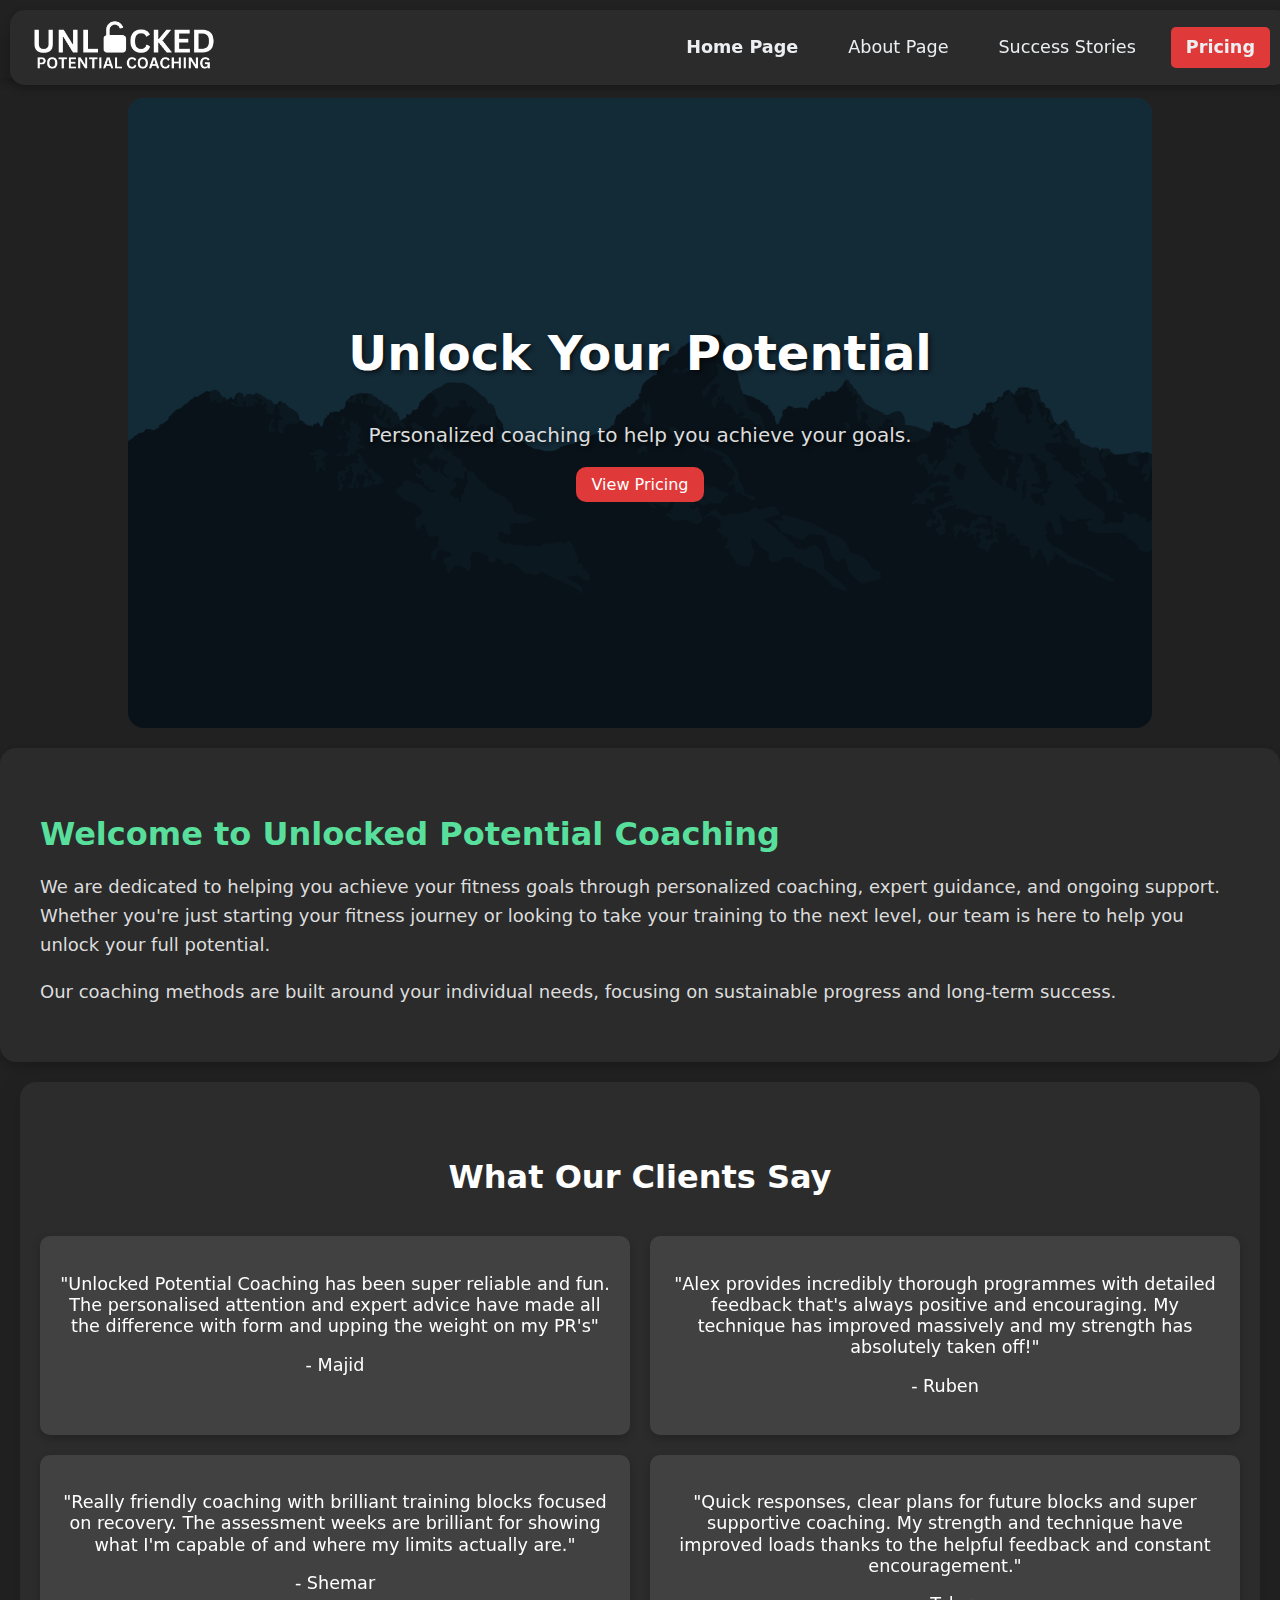
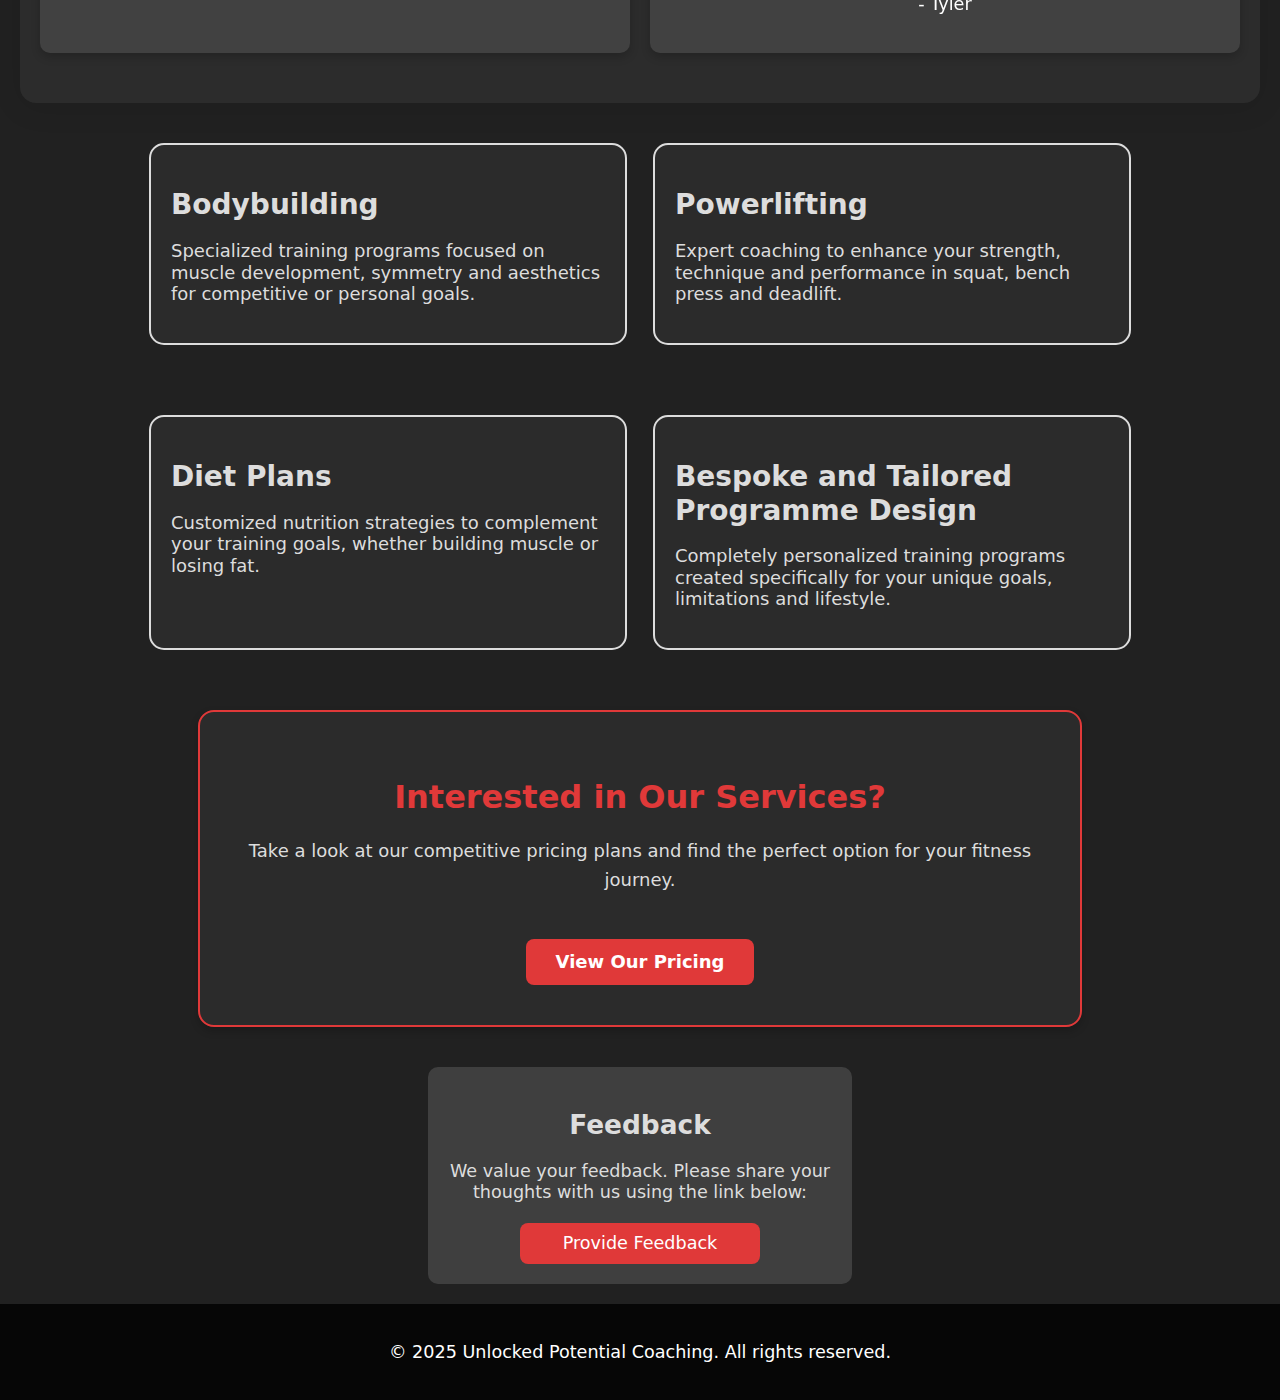
==== commit a0d650fd: "Client changes" ====
--- a/index.html
+++ b/index.html
@@ -146,12 +146,25 @@
     <h2>What Our Clients Say</h2>
     <div class="testimonials-grid">
         <div class="testimonial-item">
-            <p>"Unlocked Potential Coaching has been super reliable and fun. The personalized
+            <p>"Unlocked Potential Coaching has been super reliable and fun. The personalised
                 attention and expert advice have made all the difference with form and upping the weight on my PR's"</p>
-            <p>- Majid.</p>
-        </div>
-
-
+            <p>- Majid</p>
+        </div>
+        
+        <div class="testimonial-item">
+            <p>"Alex provides incredibly thorough programmes with detailed feedback that's always positive and encouraging. My technique has improved massively and my strength has absolutely taken off!"</p>
+            <p>- Ruben</p>
+        </div>
+        
+        <div class="testimonial-item">
+            <p>"Really friendly coaching with brilliant training blocks focused on recovery. The assessment weeks are brilliant for showing what I'm capable of and where my limits actually are."</p>
+            <p>- Shemar</p>
+        </div>
+        
+        <div class="testimonial-item">
+            <p>"Quick responses, clear plans for future blocks and super supportive coaching. My strength and technique have improved loads thanks to the helpful feedback and constant encouragement."</p>
+            <p>- Tyler</p>
+        </div>
     </div>
 </section>
 
@@ -187,7 +200,7 @@
 <section id="feedback">
     <h2>Feedback</h2>
     <p>We value your feedback. Please share your thoughts with us using the link below:</p>
-    <a href="https://docs.google.com/forms/d/e/1FAIpQLSe_6j97JwHCXgCDkVnjZAYg0F3uDkdiL5alZXrVnTOqPA7hrQ/viewform?usp=header" class="cta" target="_blank">Provide Feedback</a>
+    <a href="https://docs.google.com/forms/d/11gvaN3t45dW1M5WJe-AdCznQ5YCZynJ1U4Sj61hMOLg/viewform" class="cta" target="_blank">Provide Feedback</a>
 </section>
     
 
--- a/styles.css
+++ b/styles.css
@@ -220,6 +220,7 @@
     gap: 20px;
 }
 
+/* Card structure for consistent button positioning */
 .card {
     flex: 1 1 30%;
     padding: 20px;
@@ -229,6 +230,20 @@
     transition: background 400ms ease, box-shadow 400ms ease, transform 200ms ease;
     position: relative;
     overflow: hidden;
+    display: flex;
+    flex-direction: column;
+    justify-content: space-between; /* This ensures content is spread out with button at bottom */
+}
+
+.card-content {
+    flex: 1; /* Takes up available space */
+}
+
+/* Button alignment at bottom of card */
+.card .cta {
+    margin-top: auto; /* Pushes the button to the bottom */
+    width: calc(100% - 20px); /* Full width minus padding */
+    box-sizing: border-box;
 }
 
 .card ul {
@@ -980,4 +995,142 @@
 
 .fs-textarea::placeholder {
   color: #aaa;
+}
+
+/* Updated Formspree Form Styling */
+@import url("https://fonts.googleapis.com/css2?family=Inter:ital,opsz,wght@0,14..32,100..900;1,14..32,100..900&display=swap");
+
+/* Form styling variables - adapted to site theme */
+:root {
+  --fs-color-background: #2b2b2b;
+  --fs-color-background-alt: #3f3f3f;
+  --fs-color-border-active: var(--secondarycolor);
+  --fs-color-border-default: #4a4a4a;
+  --fs-color-highlight: var(--accent-color);
+  --fs-color-primary: var(--secondarycolor);
+  --fs-color-primary-active: #c03030;
+  --fs-color-text-default: var(--text-color);
+  --fs-color-text-muted: #aaa;
+  
+  --fs-font-family-body: "Inter", "League Spartan", system-ui, sans-serif;
+}
+
+.fs-form {
+  display: grid;
+  row-gap: 1.5rem;
+  max-width: 500px;
+  margin: 0 auto;
+  background-color: #2b2b2b;
+  padding: 25px;
+  border-radius: 15px;
+}
+
+.fs-field {
+  display: flex;
+  flex-direction: column;
+  row-gap: 0.375rem;
+}
+
+.fs-label {
+  color: var(--fs-color-text-default);
+  display: block;
+  font-family: var(--fs-font-family-body);
+  font-size: 0.875rem;
+  font-weight: 500;
+  line-height: 1.25rem;
+}
+
+.fs-button-group {
+  display: flex;
+  flex-direction: row-reverse;
+  column-gap: 1.5rem;
+}
+
+.fs-button {
+  background-color: var(--fs-color-primary);
+  border-radius: 0.375rem;
+  color: white;
+  cursor: pointer;
+  font-size: 0.875rem;
+  font-weight: 500;
+  line-height: 1rem;
+  padding: 1rem 2rem;
+  transition-duration: 200ms;
+  transition-property: background-color;
+  transition-timing-function: cubic-bezier(0.4, 0, 0.2, 1);
+}
+
+.fs-button:hover {
+  background-color: var(--accent-color);
+  box-shadow: 0 0 15px 2px var(--accent-color);
+}
+
+.fs-input {
+  appearance: none;
+  border-radius: 0.375rem;
+  border-width: 0;
+  box-shadow: var(--fs-color-border-default) 0 0 0 1px inset;
+  color: var(--fs-color-text-default);
+  font-size: 1rem;
+  height: 2.5rem;
+  line-height: 1.5rem;
+  outline: none;
+  padding-left: 0.75rem;
+  padding-right: 0.75rem;
+  background-color: #333;
+}
+
+.fs-input:focus-visible {
+  box-shadow: var(--fs-color-border-active) 0 0 0 1.5px inset;
+  outline: 3px solid var(--fs-color-highlight);
+  outline-offset: 0;
+}
+
+.fs-textarea {
+  appearance: none;
+  border-radius: 0.375rem;
+  border-width: 0;
+  box-shadow: var(--fs-color-border-default) 0 0 0 1px inset;
+  color: var (--fs-color-text-default);
+  font-size: 1rem;
+  line-height: 1.5rem;
+  outline: none;
+  padding: 0.5rem 0.75rem;
+  resize: vertical;
+  background-color: #333;
+  min-height: 100px;
+}
+
+.fs-textarea:focus-visible {
+  box-shadow: var(--fs-color-border-active) 0 0 0 1.5px inset;
+  outline: 3px solid var(--fs-color-highlight);
+  outline-offset: 0;
+}
+
+.coming-soon-container {
+    display: flex;
+    justify-content: center;
+    align-items: center;
+    padding: 50px 20px;
+}
+
+.coming-soon {
+    background-color: #2b2b2b;
+    border-radius: 15px;
+    padding: 40px;
+    text-align: center;
+    max-width: 800px;
+    box-shadow: 0 4px 8px rgba(0, 0, 0, 0.2);
+}
+
+.coming-soon h2 {
+    font-size: 42px;
+    margin-bottom: 20px;
+    color: var(--secondarycolor);
+}
+
+.coming-soon p {
+    font-size: 18px;
+    line-height: 1.6;
+    margin-bottom: 15px;
 }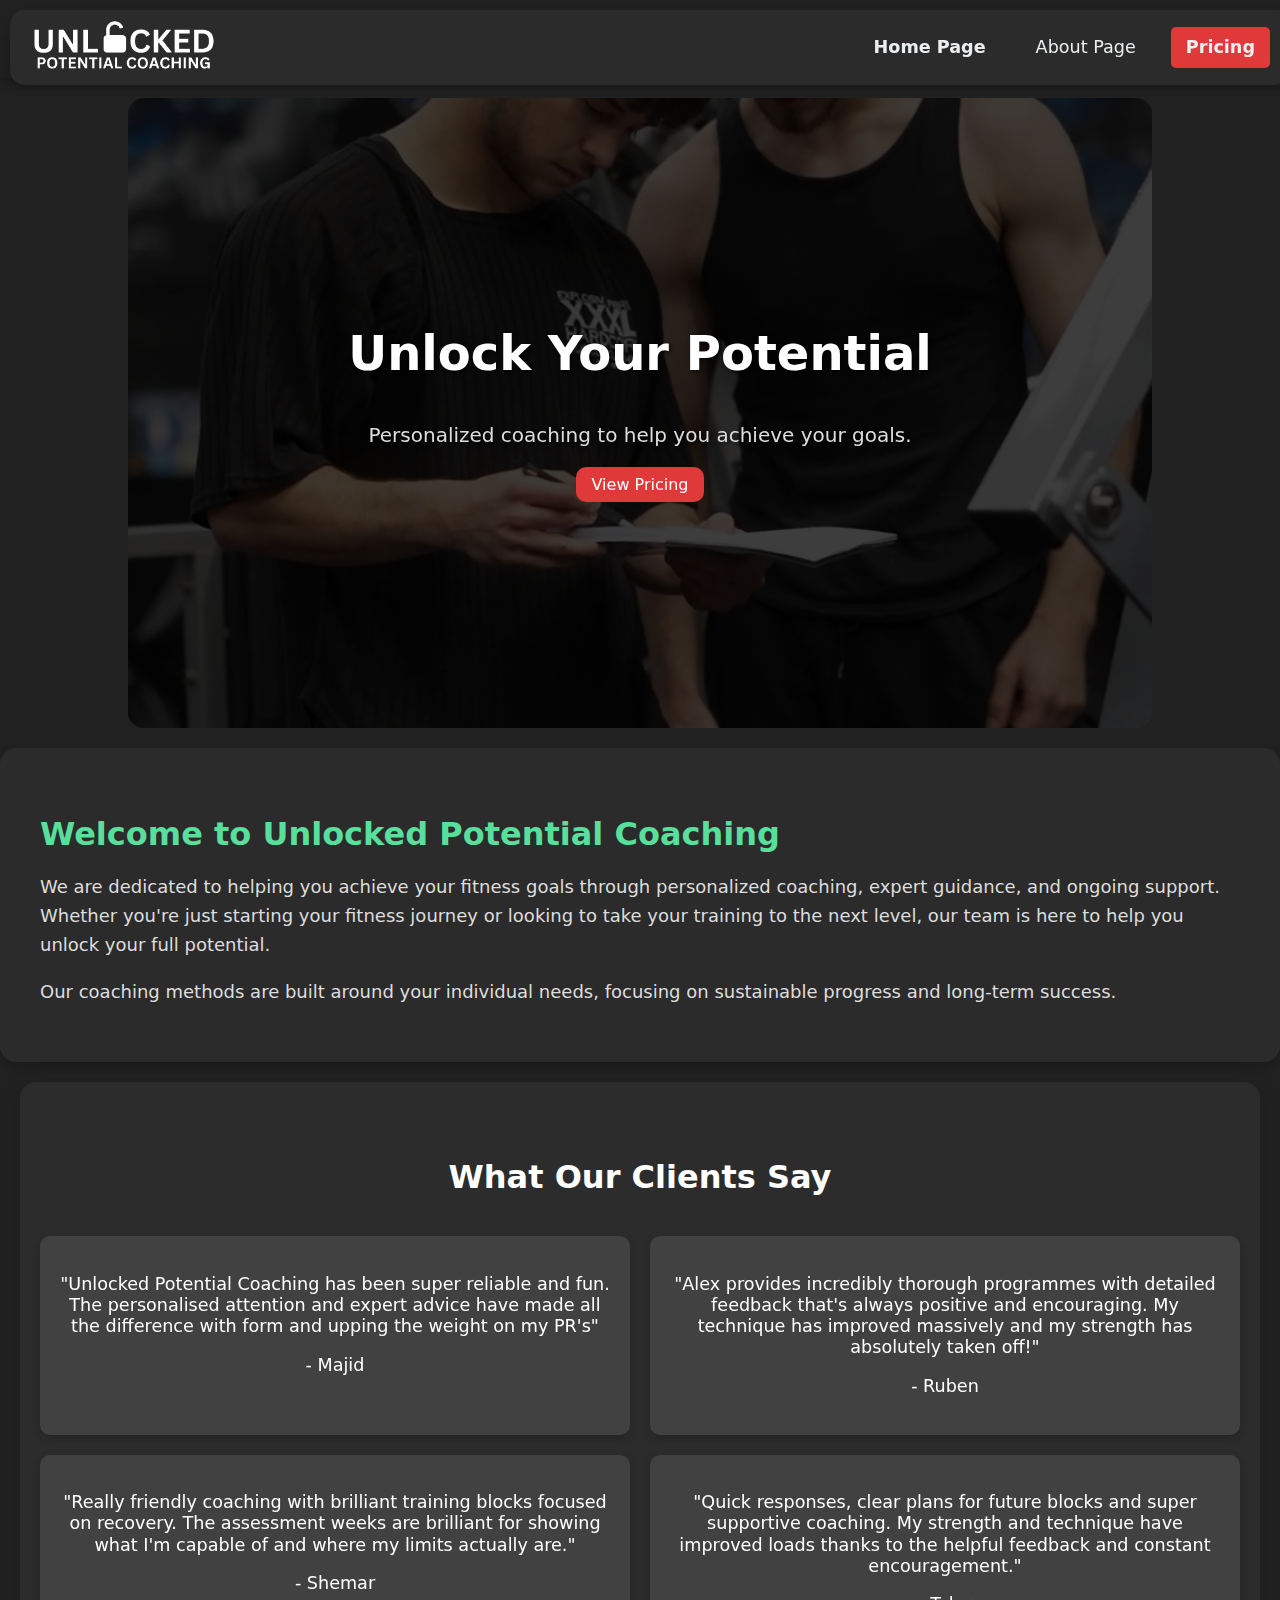
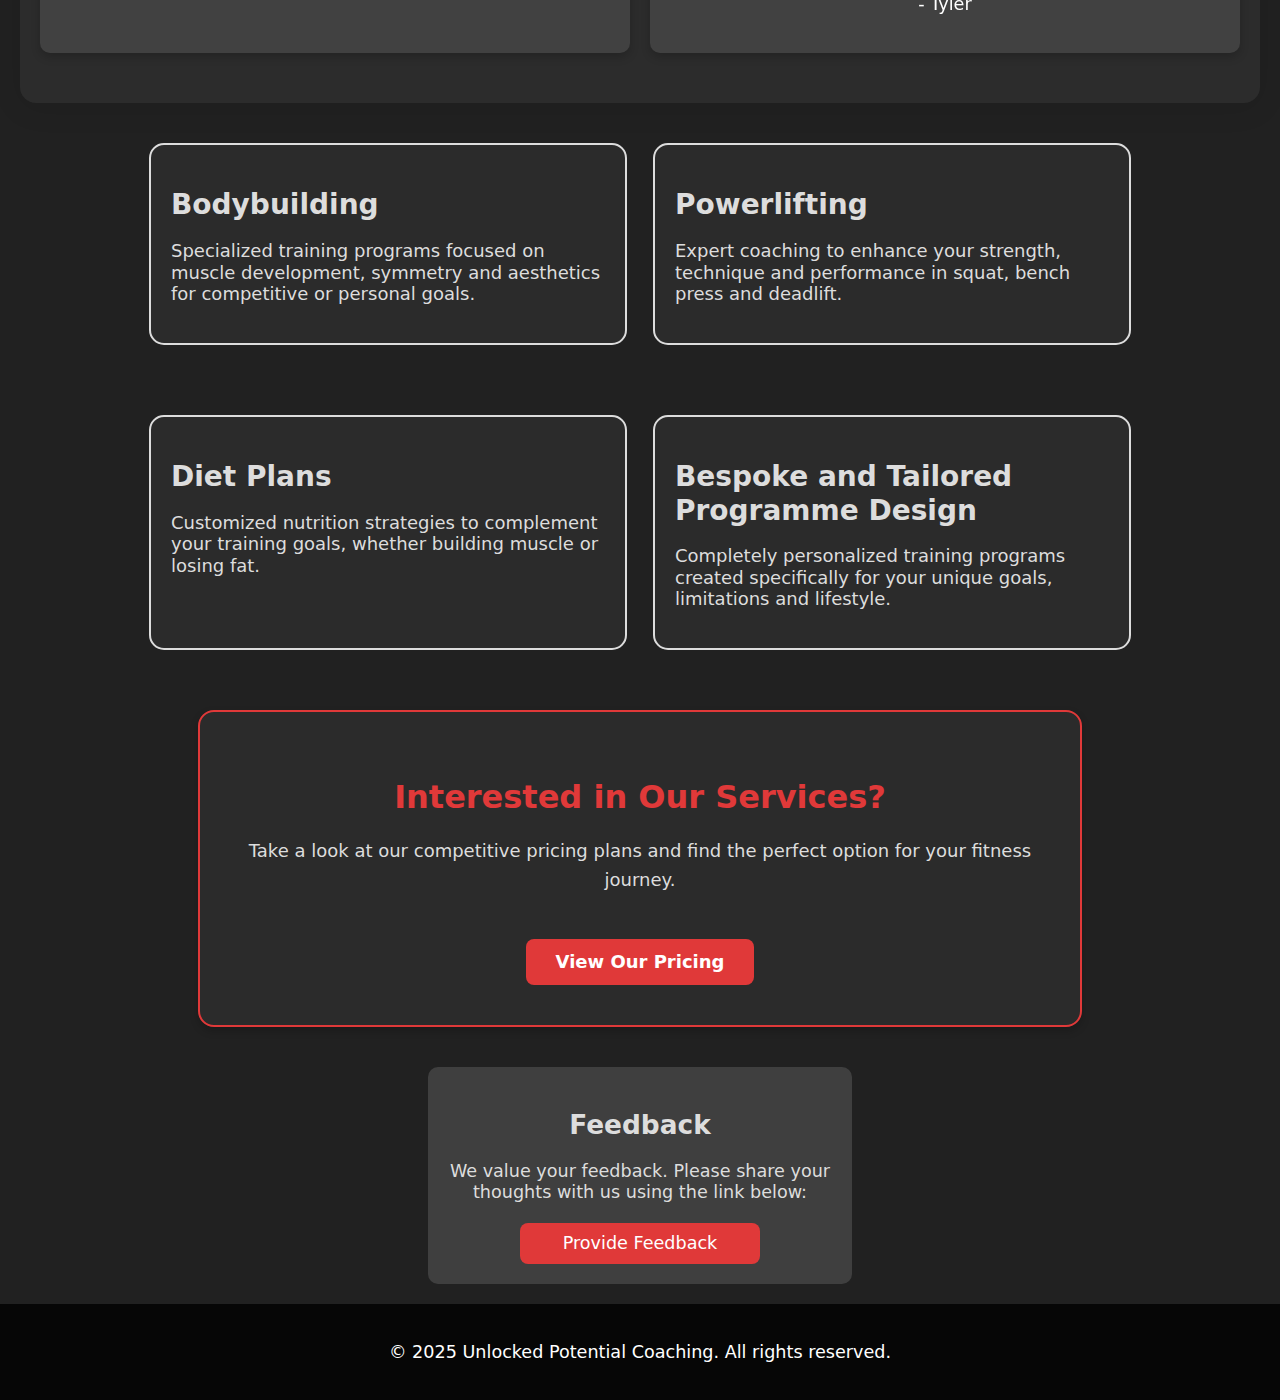
==== commit 174e9180: "V3" ====
--- a/index.html
+++ b/index.html
@@ -124,7 +124,7 @@
             </label>
             <a href="#" class="active">Home Page</a>
             <a href="/pages/About.html">About Page</a>
-            <a href="/pages/Stories.html">Success Stories</a>
+            <!-- <a href="/pages/Stories.html">Success Stories</a> -->
             <a href="/pages/Pricing.html" class="cta-link">Pricing</a>
         </nav>
     </div>
--- a/styles.css
+++ b/styles.css
@@ -121,14 +121,20 @@
     height: 70vh;
     width: 80%;
     text-align: center;
-    background: url('/assets/Minimal.png') no-repeat center;
+    background: linear-gradient(rgba(0, 0, 0, 0.6), rgba(0, 0, 0, 0.6)), url('/assets/pics/Both\ clients.jpg') no-repeat center;
     background-size: cover;
-    background-position: center middle;
+    background-position: center 40%; /* Moved down from center middle to 40% down */
     border-radius: 16px;
     position: relative;
     z-index: 1;
     color: white;
     margin: 0 auto;
+    filter: blur(0.5px);
+}
+
+.hero * {
+    /* Make sure the text inside hero isn't blurred */
+    filter: blur(0px);
 }
 
 .hero::before {
@@ -454,6 +460,11 @@
 .card:nth-child(3):hover .overlay-effect {
     opacity: 1;
     background: radial-gradient(circle at var(--x) var(--y), hsl(165, 82.26%, 51.37%, 0.2), transparent 50%);
+}
+
+/* Add spacing to prevent title overlap with popular tag */
+.card .popular-tag + .card-content .card__heading {
+    margin-top: 40px; /* Increase spacing to push the heading lower */
 }
 
 @media (max-width: 768px) {
@@ -767,20 +778,24 @@
     font-weight: bold;
 }
 
+/* Updated Popular Tag - Move to top left */
 .popular-tag {
     position: absolute;
     top: 10px;
-    right: 20px;
+    left: 15px;
     background: linear-gradient(45deg, #bf953f, #fcf6ba, #b38728, #fbf5b7, #aa771c);
     background-size: 200% 200%;
     animation: gradient-animation 6s ease infinite;
     color: #000;
-    padding: 6px 19px;
-    font-size: 17.5px;
+    padding: 5px 15px;
+    font-size: 15px;
     font-weight: bold;
-    border-radius: 25px;
+    border-radius: 20px;
     box-shadow: 0 2px 10px rgba(0,0,0,0.3);
     z-index: 2;
+    height: 32px;
+    display: flex;
+    align-items: center;
 }
 
 /* Modal Styles */
@@ -885,7 +900,7 @@
 }
 
 /* Formspree Form Styling */
-@import url("https://fonts.googleapis.com/css2?family=Figtree:ital,wght@0,300..900;1,300..900&family=Poppins:ital,wght@0,100;0,200;0,300;0,400;0,500;0,600;0,700;0,800;0,900;1,100;1,200;1,300;1,400;1,500;1,600;1,700;1,800;1,900&display=swap");
+@import url("https://fonts.googleapis.com/css2?family=Figtree:ital,wght@0,300..900;1,300..900&family=Poppins:ital,wght@0,100;0,200;0,300;0,400;0,500;0,600;0,700;0,800;0,900&display=swap");
 
 .fs-form {
   display: grid;
@@ -1133,4 +1148,89 @@
     font-size: 18px;
     line-height: 1.6;
     margin-bottom: 15px;
+}
+
+/* Discount Tag Styles */
+.discount-tag {
+    position: absolute;
+    top: 10px;
+    right: 15px;
+    padding: 6px 14px;
+    font-size: 14px;
+    font-weight: 500;
+    border-radius: 20px;
+    box-shadow: 0 4px 10px rgba(0, 0, 0, 0.3);
+    z-index: 4;
+    background: linear-gradient(45deg, #bf953f, #fcf6ba, #b38728, #fbf5b7, #aa771c);
+    background-size: 200% 200%;
+    animation: gradient-animation 6s ease infinite;
+    border: 1px solid rgba(255, 255, 255, 0.3);
+    color: #000;
+    letter-spacing: 0.5px;
+    text-shadow: 0 1px 2px rgba(255, 255, 255, 0.5);
+    text-align: center;
+    width: 110px;
+    height: 32px;
+    display: flex;
+    align-items: center;
+    justify-content: center;
+}
+
+.discount-tag .percentage {
+    font-size: 19px;
+    font-weight: 700;
+    margin-left: 3px;
+}
+
+/* Remove individual color classes as we're using the gold gradient for all */
+.discount-5, .discount-10, .discount-20 {
+    color: #000; /* Keep text color consistent */
+    text-shadow: 0 1px 2px rgba(255, 255, 255, 0.5);
+}
+
+/* Remove the old position adjustment for popular tag + discount tag */
+.card .popular-tag + .discount-tag {
+    top: 10px; /* Keep at same top position */
+    right: 20px;
+}
+
+/* Add hover effects for cards 4 and 5 (6-month and 12-month) */
+.card:nth-child(4):hover {
+    box-shadow: 0 0 15px 2px hsl(195, 100%, 50%, 0.7);
+    transform: scale(1.05);
+}
+
+.card:nth-child(5):hover {
+    box-shadow: 0 0 15px 2px hsl(271, 100%, 50%, 0.7);
+    transform: scale(1.05);
+}
+
+.card:nth-child(4):hover .overlay-effect {
+    opacity: 1;
+    background: radial-gradient(circle at var(--x) var(--y), hsl(195, 100%, 50%, 0.2), transparent 50%);
+}
+
+.card:nth-child(5):hover .overlay-effect {
+    opacity: 1;
+    background: radial-gradient(circle at var(--x) var(--y), hsl(271, 100%, 50%, 0.2), transparent 50%);
+}
+
+/* Social media links */
+.social-link {
+    display: inline-block;
+    color: var(--secondarycolor);
+    text-decoration: none;
+    margin-top: 8px;
+    padding: 6px 12px;
+    border: 1px solid var(--secondarycolor);
+    border-radius: 20px;
+    transition: all 0.3s ease;
+    font-size: 14px;
+}
+
+.social-link:hover {
+    background-color: var(--secondarycolor);
+    color: white;
+    transform: translateY(-3px);
+    box-shadow: 0 4px 8px rgba(224, 57, 57, 0.3);
 }